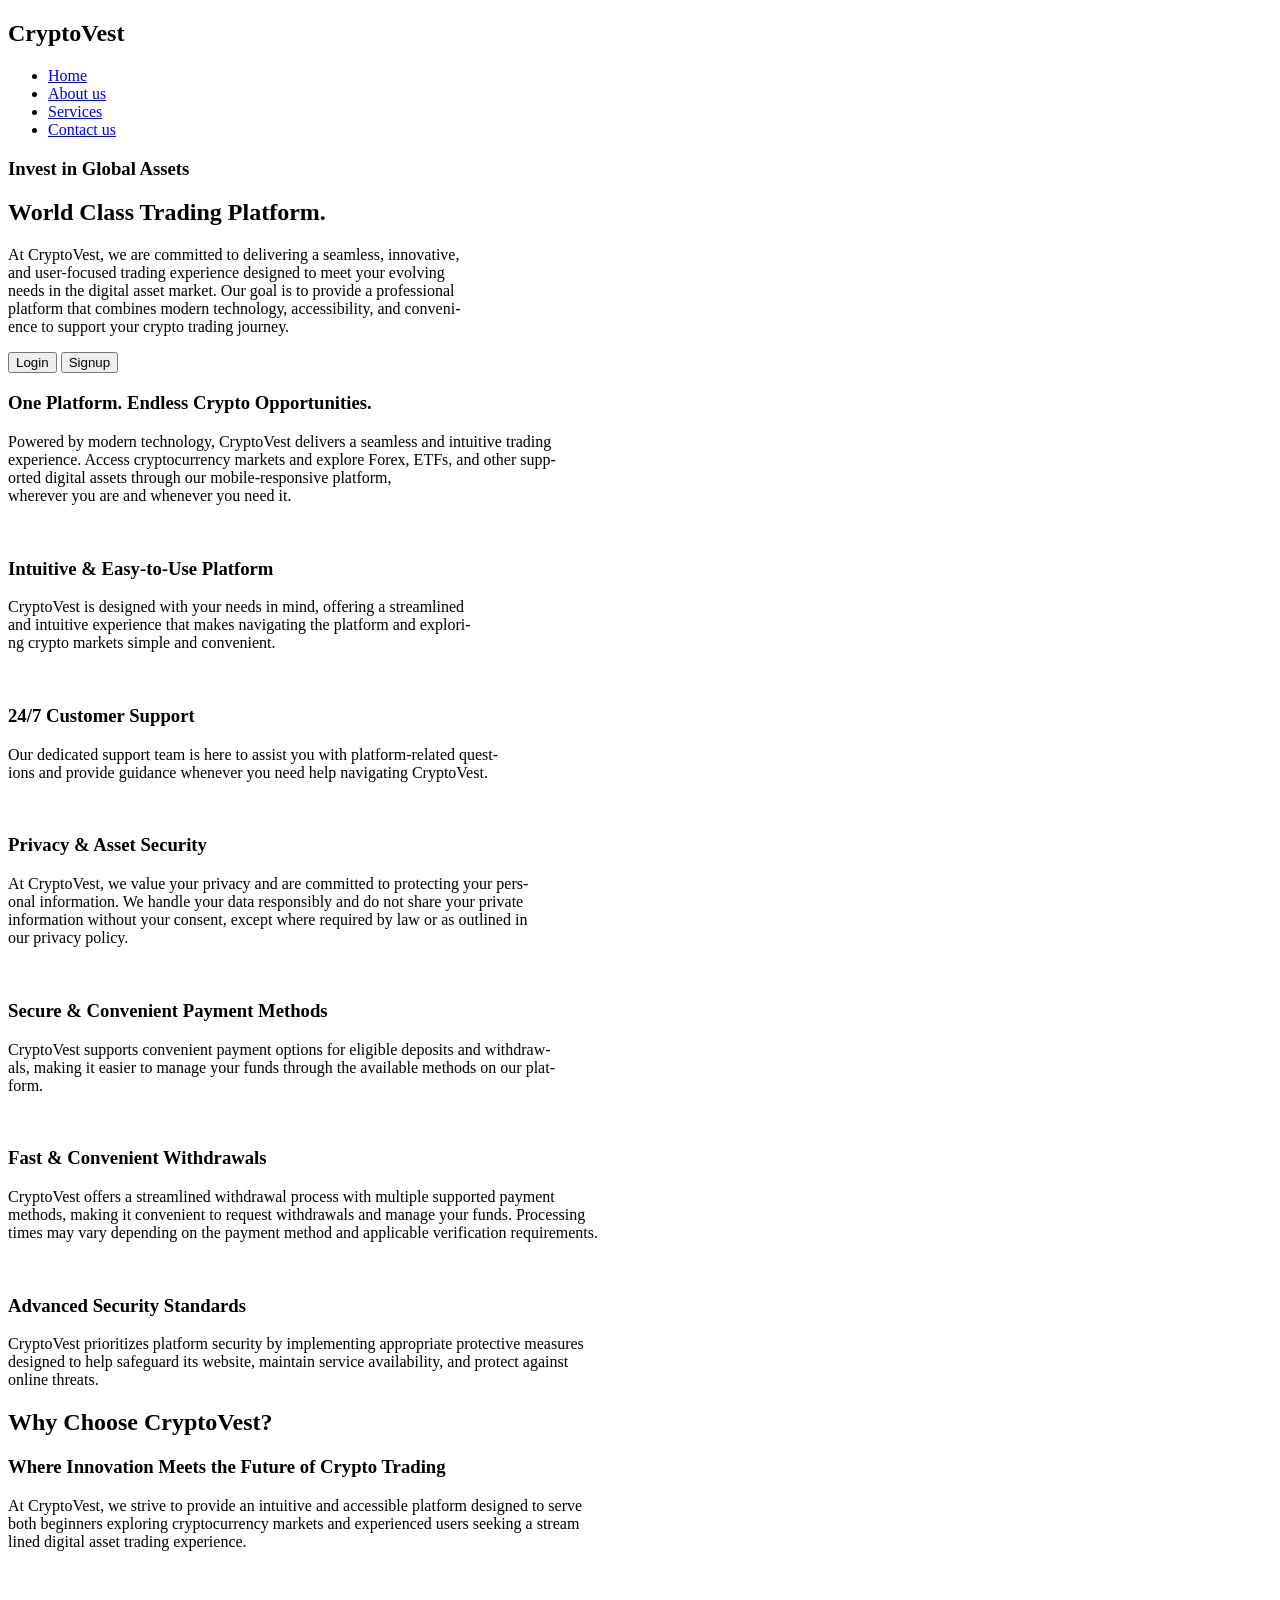
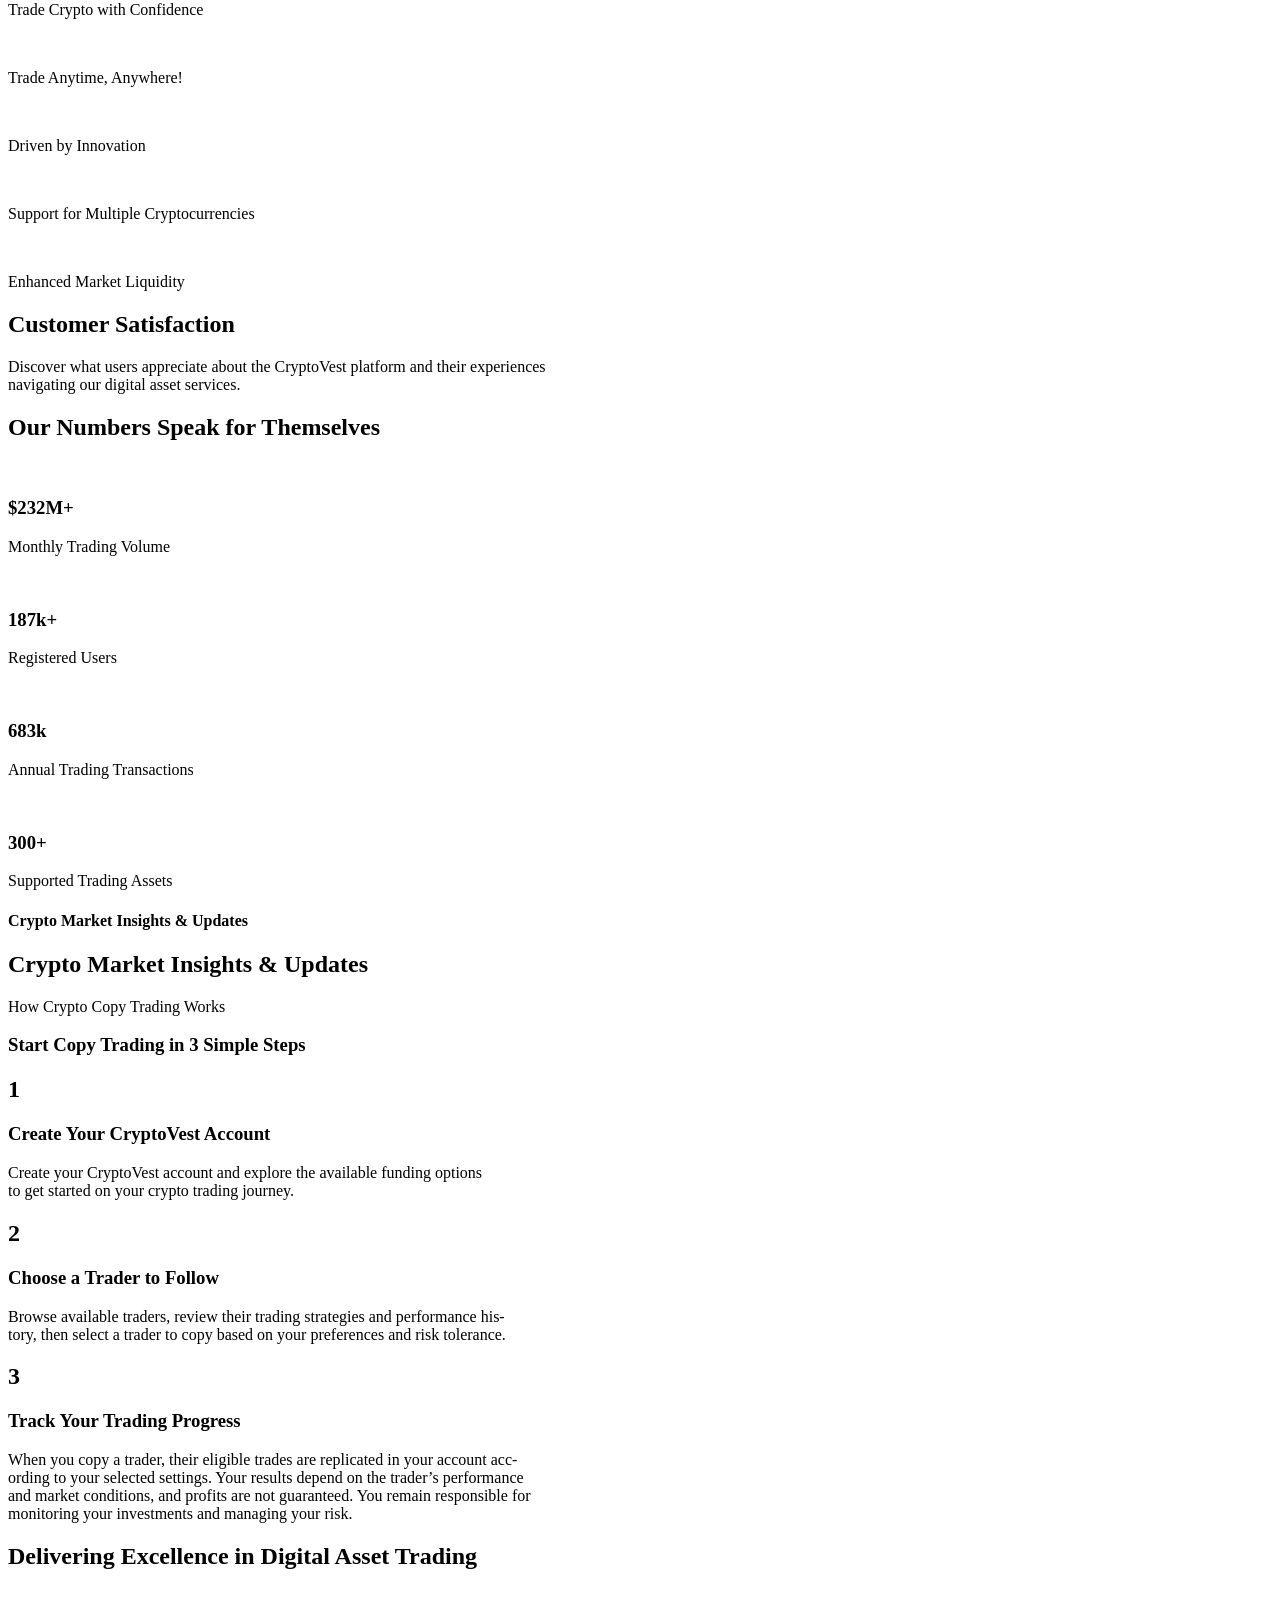
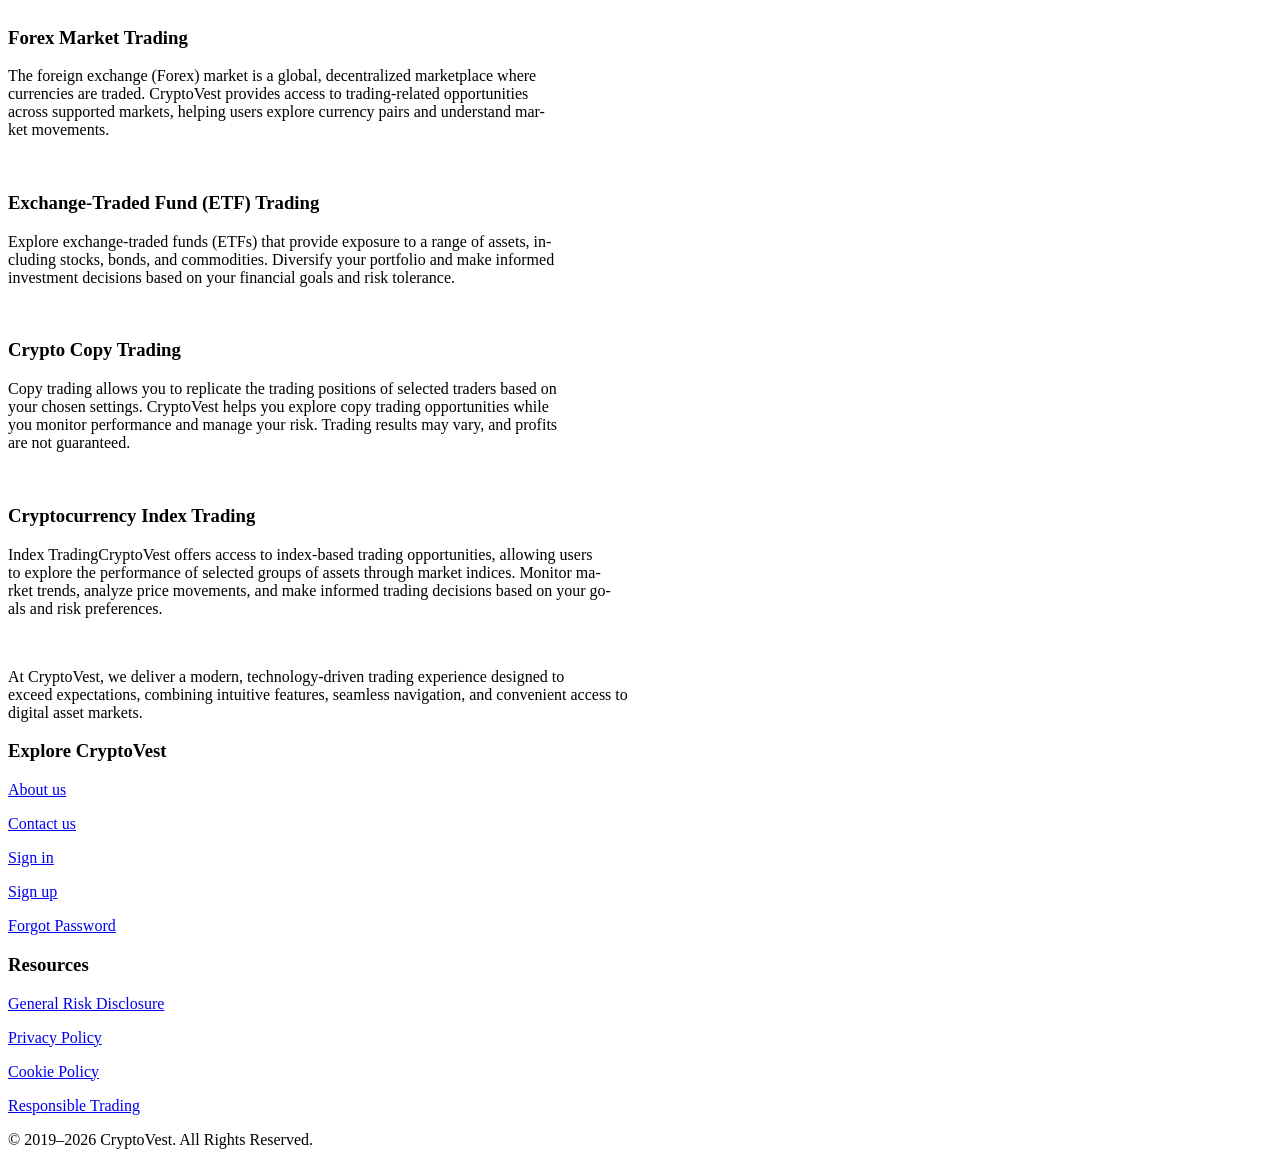
==== index.html @ e3e064d3 "Add index.html for CryptoVest website This commit adds a new HTML file for the CryptoVest website, i" ====
<!DOCTYPE html>
<html lang="en">

<head>
    <meta charset="UTF-8">
    <meta name="viewport" content="width=device-width, initial-scale=1.0">
    <title>CryptoVest</title>

</head>

<body>
    <header>
       <script src="https://www.cryptohopper.com/widgets/js/script"></script>
      <div class="cryptohopper-web-widget" data-id="2" data-realtime="on" data-ticker_position="header"></div>
        <nav>
            <div class="logo">
                <h1>CryptoVest</h1>
            </div>

            <ul class="nav-links">
                <li><a href="#">Home</a></li>
                <li><a href="About.us.html">About us</a></li>
                <li><a href="#">Services</a></li>
                <li><a href="Contact.us.html">Contact us</a></li>
            </ul>

            <div class="burger">
                <div class="line1"></div>
                <div class="line2"></div>
                <div class="line3"></div>
            </div>
        </nav>
    </header>


    <section class="A">
        <h3>
            Invest in Global Assets</h3>
    
        <h1>World Class Trading Platform.</h1>
    
         <p>At CryptoVest, we are committed to delivering a seamless, innovative, <br>and user-focused trading experience designed to meet your evolving<br> needs in the digital asset market. Our goal is to provide a professional<br> platform that combines modern technology, accessibility, and conveni-<br>ence to support your crypto trading journey.</p>
        

         <button>Login</button>
         <button>Signup</button>
         <img src="" alt="">

        </section>


       <section class ="B">
        <h3> One Platform. Endless Crypto Opportunities.</h3>
        <p>Powered by modern technology, CryptoVest delivers a seamless and intuitive trading <br>experience. Access cryptocurrency markets and explore Forex, ETFs, and other supp-<br>orted digital assets through our mobile-responsive platform, <br>wherever you are and whenever you need it.</p>
       </section>


       <section class="C">
        <img src="" alt="">
        <h3>Intuitive & Easy-to-Use Platform</h3>
        <p>CryptoVest is designed with your needs in mind, offering a streamlined<br> and intuitive experience that makes navigating the platform and explori-<br>ng crypto markets simple and convenient.</p>
     </section>

         <section class="C">
         <img src="" alt="">
         <h3>24/7 Customer Support</h3>
         <p>Our dedicated support team is here to assist you with platform-related quest-<br>ions and provide guidance whenever you need help navigating CryptoVest.</p> 
       </section>
        
      <section class="C">
         <img src="" alt="">
         <h3>Privacy & Asset Security</h3>
         <p>At CryptoVest, we value your privacy and are committed to protecting your pers-<br>onal information. We handle your data responsibly and do not share your private<br> information without your consent, except where required by law or as outlined in<br> our privacy policy.</p>
      </section>

      <section class="C">
         <img src="" alt=""> 
         <h3> Secure & Convenient Payment Methods</h3>
         <p>CryptoVest supports convenient payment options for eligible deposits and withdraw-<br>als, making it easier to manage your funds through the available methods on our plat-<br>form.</p>
    
    </section>


      <section class="C">
        <img src="" alt="">
         <h3>Fast & Convenient Withdrawals</h3>
         <p>CryptoVest offers a streamlined withdrawal process with multiple supported payment<br> methods, making it convenient to request withdrawals and manage your funds. Processing<br> times may vary depending on the payment method and applicable verification requirements.</p>
    
        </section>


       <section class="C">
        <img src="" alt="">
         <h3>Advanced Security Standards</h3>
         <p>CryptoVest prioritizes platform security by implementing appropriate protective measures<br> designed to help safeguard its website, maintain service availability, and protect against <br>online threats.</p>
        </section>


       <section class="D">
        <h2> Why Choose CryptoVest?</h2>
        <h3 class="dd">Where Innovation Meets the Future of Crypto Trading</h3>
    
        <p class="dd">At CryptoVest, we strive to provide an intuitive and accessible platform designed to serve <br>both beginners exploring cryptocurrency markets and experienced users seeking a stream<br>lined digital asset trading experience.</p>
    
    </section>
       
     <section class="E">
      <img src="" alt="">
      <p>Trade Crypto with Confidence</p>
     
      <img src="" alt="">
      <p>Trade Anytime, Anywhere!</p>

      <img src="" alt="">
      <p>Driven by Innovation</p>

      <img src="" alt="">
      <p>Support for Multiple Cryptocurrencies</p>

       <img src="" alt="">
       <p>Enhanced Market Liquidity</p>

     </section>


       <section class="F">
         <h2>Customer Satisfaction</h2>
         <p>Discover what users appreciate about the CryptoVest platform and their experiences <br>navigating our digital asset services.</p>
    
       </section>

       <section class="G">
       <h2>Our Numbers Speak for Themselves</h2>
       <img src="" alt="">
       <h3>$232M+</h3>
        <p>Monthly Trading Volume</p>
      
        <img src="" alt="">
        <h3>187k+</h3>
        <p>Registered Users</p>
    
        <img src="" alt="">
        <h3>683k</h3>
        <p>Annual Trading Transactions</p>

        <img src="" alt="">
        <h3>300+</h3>
        <p>Supported Trading Assets</p>
      </section>
        
        

     <section class="H">
        <h4>Crypto Market Insights & Updates</h4>
        <h2>Crypto Market Insights & Updates</h2>
        <script src="https://www.cryptohopper.com/widgets/js/script"></script>
        <div class="cryptohopper-web-widget" data-id="1" data-realtime="on" data-table_length="10"></div>
        </section>




     <section class="I">
        <p> How Crypto Copy Trading Works</p>
        <h3>Start Copy Trading in 3 Simple Steps</h3>
     
        <h2>1</h2>
         <h3>Create Your CryptoVest Account</h3>
         <p>Create your CryptoVest account and explore the available funding options <br>to get started on your crypto trading journey.</p>
     
     
        <h2>2</h2>
        <h3>Choose a Trader to Follow</h3>
        <p>Browse available traders, review their trading strategies and performance his-<br>tory, then select a trader to copy based on your preferences and risk tolerance.</p>

        <h2>3</h2>
        <h3>Track Your Trading Progress</h3>
        <p>When you copy a trader, their eligible trades are replicated in your account acc-<br>ording to your selected settings. Your results depend on the trader’s performance <br>and market conditions, and profits are not guaranteed. You remain responsible for <br>monitoring your investments and managing your risk.</p>

        </section>



       <section class="J">

       </section>
        

        <section class="K">
        <h2>Delivering Excellence in Digital Asset Trading</h2>

        <img src="" alt="">
        <h3> Forex Market Trading</h3>
        <p>The foreign exchange (Forex) market is a global, decentralized marketplace where <br>currencies are traded. CryptoVest provides access to trading-related opportunities <br> across supported markets, helping users explore currency pairs and understand mar-<br>ket movements.</p>


        <img src="" alt="">
        <h3> Exchange-Traded Fund (ETF) Trading</h3>
        <p>Explore exchange-traded funds (ETFs) that provide exposure to a range of assets, in-<br>cluding stocks, bonds, and commodities. Diversify your portfolio and make informed <br>investment decisions based on your financial goals and risk tolerance.</p>
       
    
        <img src="" alt="">
        <h3>Crypto Copy Trading</h3>
        <p>Copy trading allows you to replicate the trading positions of selected traders based on <br>your chosen settings. CryptoVest helps you explore copy trading opportunities while <br>you monitor performance and manage your risk. Trading results may vary, and profits <br>are not guaranteed.</p>
    
    
        <img src="" alt="">
        <h3>Cryptocurrency Index Trading</h3>
        <p>Index TradingCryptoVest offers access to index-based trading opportunities, allowing users<br> to explore the performance of selected groups of assets through market indices. Monitor ma-<br>rket trends, analyze price movements, and make informed trading decisions based on your go-<br>als and risk preferences.</p>
    
    
      </section>

     <footer>
     
        <section class="L">
            <img src="" alt="">
            <p>At CryptoVest, we deliver a modern, technology-driven trading experience designed to <br>exceed expectations, combining intuitive features, seamless navigation, and convenient access to <br>digital asset markets.</p>
      
             <h3>Explore CryptoVest</h3>
             <p class="ll"> <a href="#">About us</a> </p>
             <p class="ll"> <a href="#">Contact us</a> </p>
             <p class="ll"> <a href="#">Sign in</a> </p>
             <p class="ll"> <a href="#">Sign up</a> </p>
             <p class="ll"> <a href="#">Forgot Password</a> </p>
            
             <h3>Resources</h3>
             <p class="ll"> <a href="#">General Risk Disclosure</a> </p>
             <p class="ll"> <a href="#">Privacy Policy</a> </p>
             <p class="ll"> <a href="#">Cookie Policy</a> </p>
             <p class="ll"> <a href="#">Responsible Trading</a> </p>
            </section>
      

            <section class="M">
                <p>© 2019–2026 CryptoVest. All Rights Reserved.</p>
              
     </footer>
        
       














    </body>

</html>
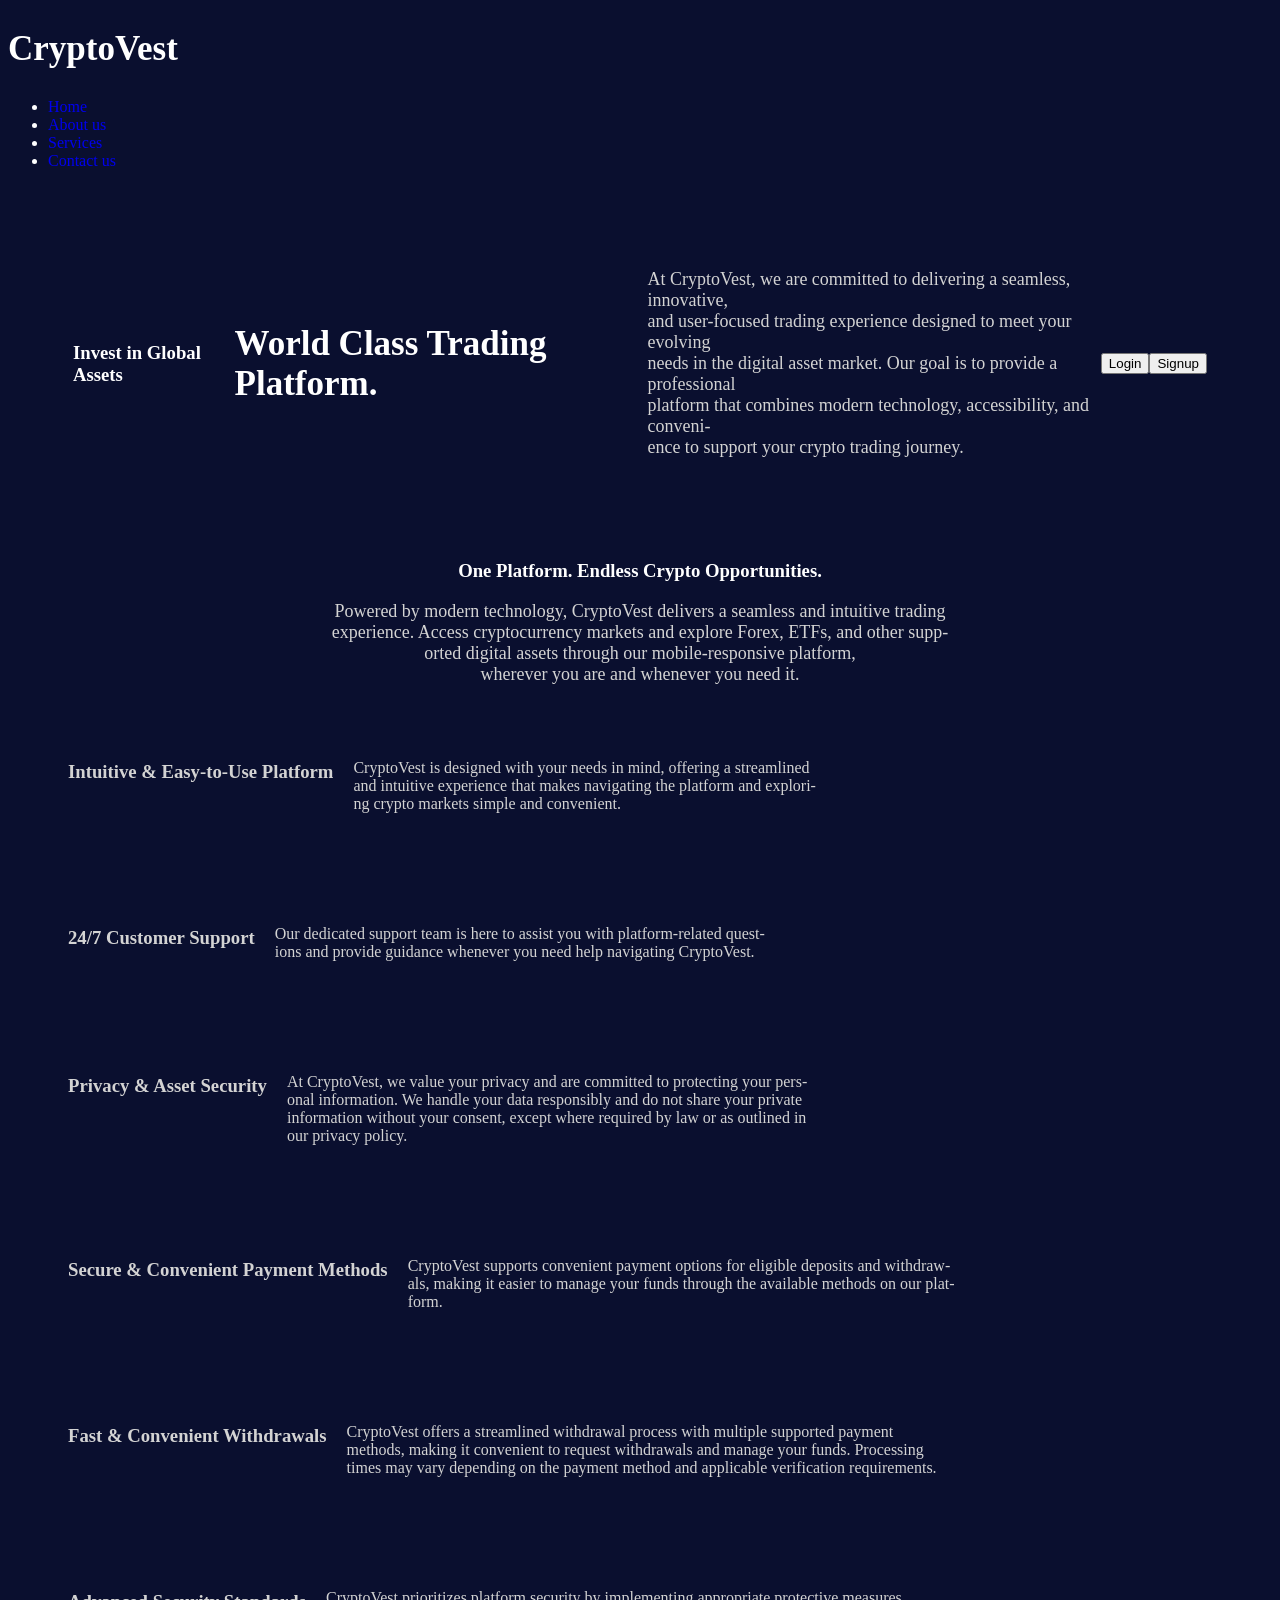
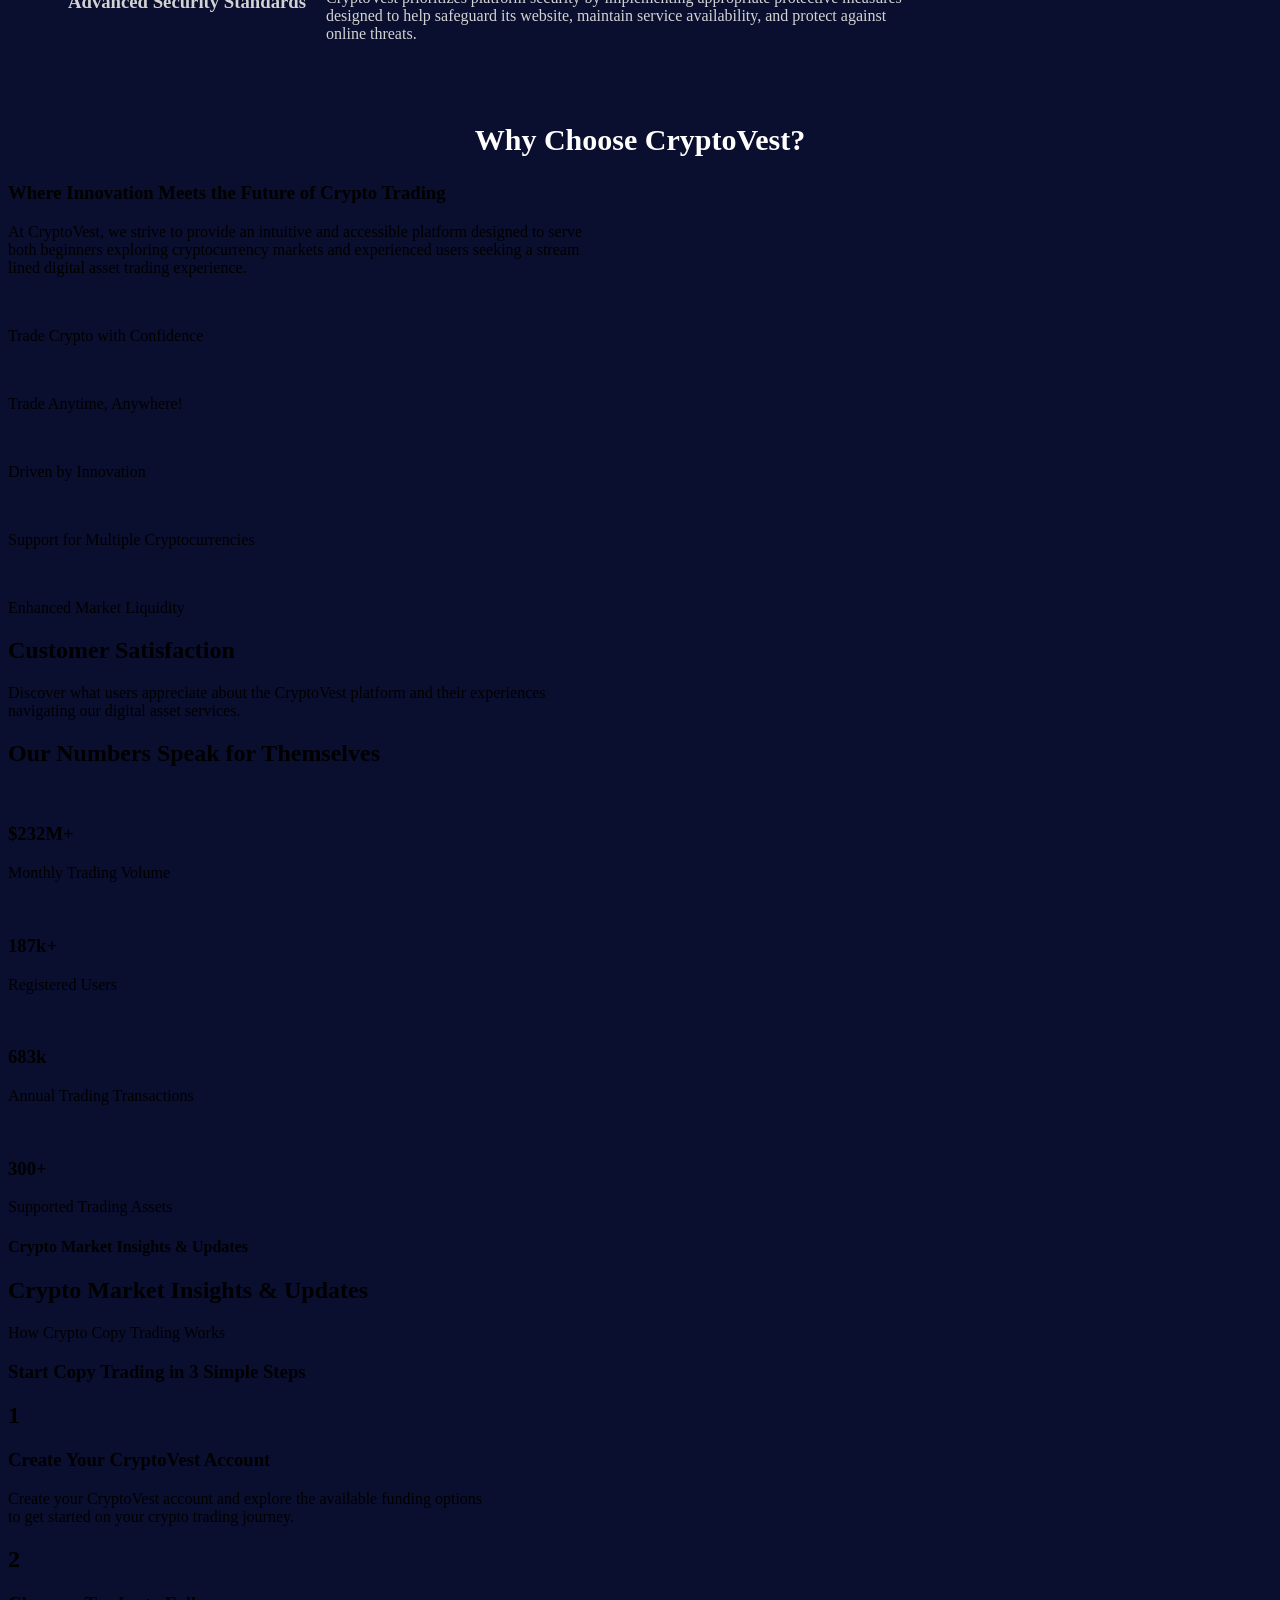
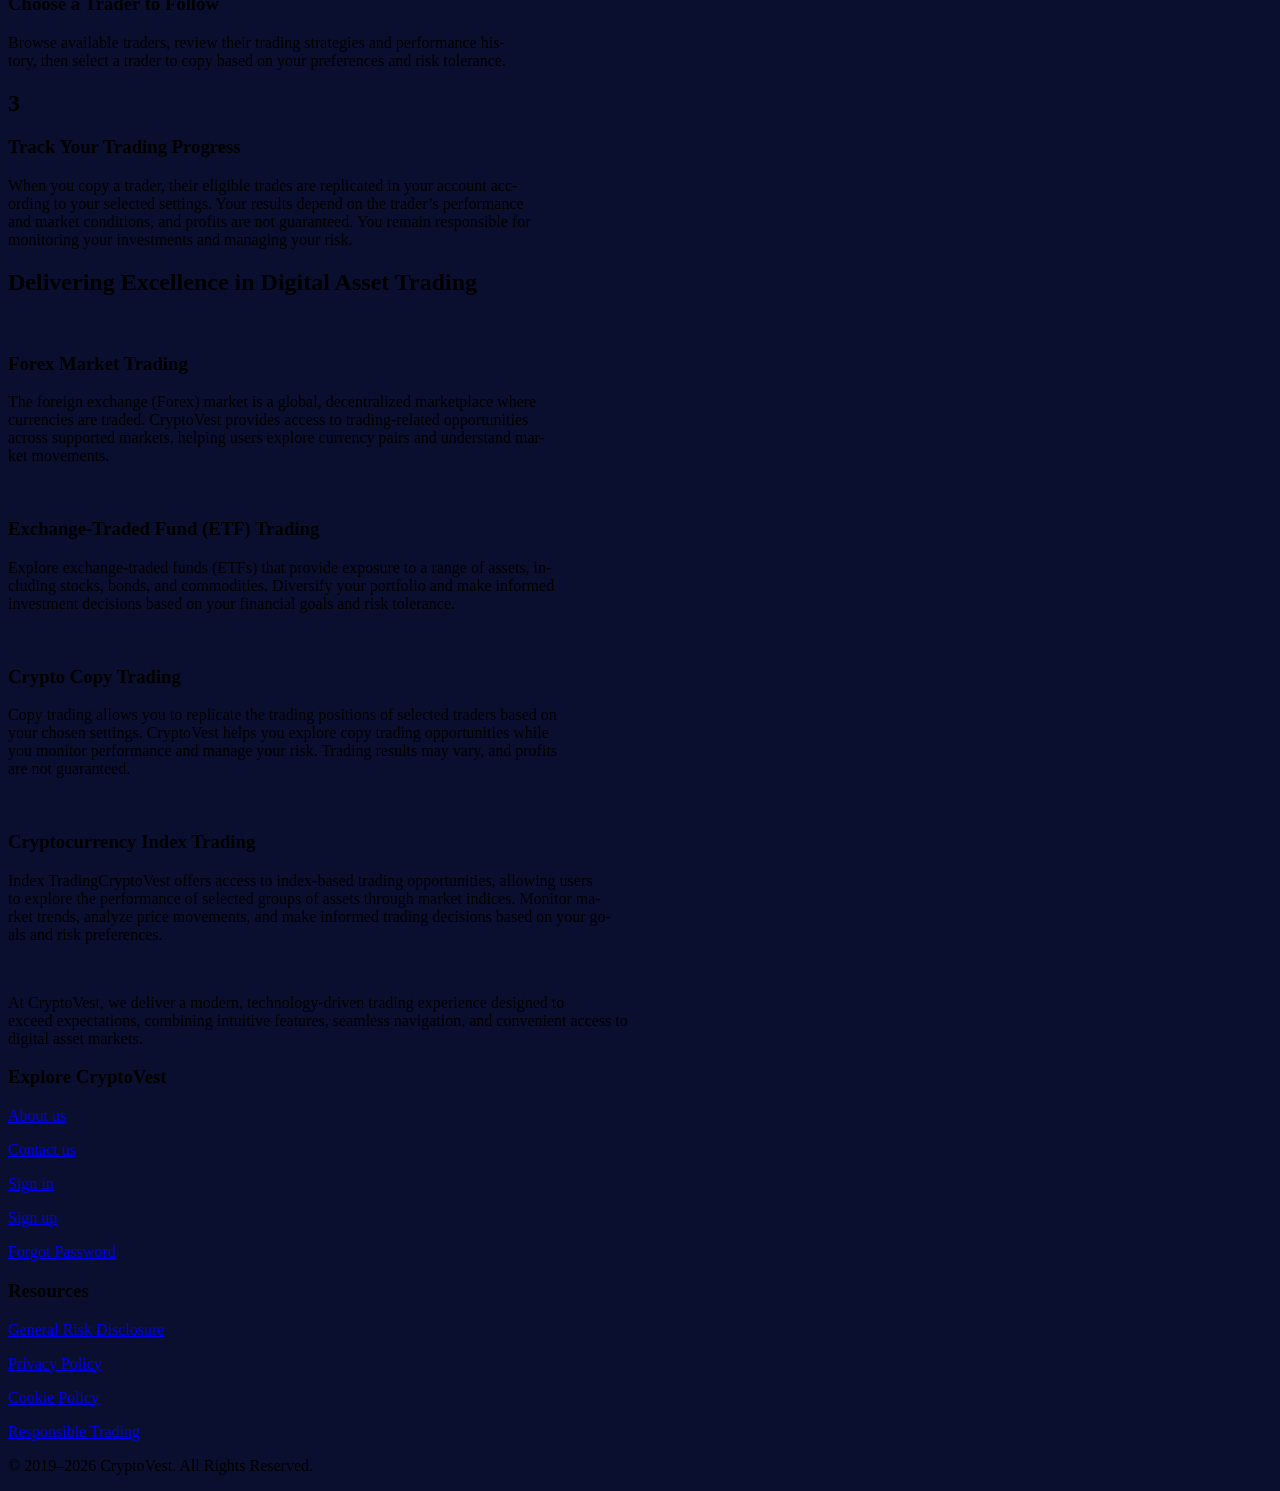
==== commit e4510590: "Add link to stylesheet in index.html" ====
--- a/index.html
+++ b/index.html
@@ -5,7 +5,7 @@
     <meta charset="UTF-8">
     <meta name="viewport" content="width=device-width, initial-scale=1.0">
     <title>CryptoVest</title>
-
+    <link rel="stylesheet" href ="style.css">
 </head>
 
 <body>
@@ -218,15 +218,15 @@
             <p>At CryptoVest, we deliver a modern, technology-driven trading experience designed to <br>exceed expectations, combining intuitive features, seamless navigation, and convenient access to <br>digital asset markets.</p>
       
              <h3>Explore CryptoVest</h3>
-             <p class="ll"> <a href="#">About us</a> </p>
-             <p class="ll"> <a href="#">Contact us</a> </p>
+             <p class="ll"> <a href="About.us.html">About us</a> </p>
+             <p class="ll"> <a href="Contact.html">Contact us</a> </p>
              <p class="ll"> <a href="#">Sign in</a> </p>
              <p class="ll"> <a href="#">Sign up</a> </p>
              <p class="ll"> <a href="#">Forgot Password</a> </p>
             
              <h3>Resources</h3>
-             <p class="ll"> <a href="#">General Risk Disclosure</a> </p>
-             <p class="ll"> <a href="#">Privacy Policy</a> </p>
+             <p class="ll"> <a href="general.html">General Risk Disclosure</a> </p>
+             <p class="ll"> <a href="privacy.policy.html">Privacy Policy</a> </p>
              <p class="ll"> <a href="#">Cookie Policy</a> </p>
              <p class="ll"> <a href="#">Responsible Trading</a> </p>
             </section>
--- a/style.css
+++ b/style.css
@@ -0,0 +1,163 @@
+body {
+    background: #0A0F2F;
+}
+header {
+    color: white;
+    a {
+      text-decoration: none;
+    }
+}
+
+.A {
+    color: white;
+    display:flex ;
+    justify-content: space-between;
+    align-items: center;
+    padding: 65px;
+    background: #0A0F2F
+}
+
+.A .left h1{
+    font-size: 70px;
+    font-weight: 900;
+    line-height: 1.05;
+}
+.A p {
+ font-family: 'Times New Roman', Times, serif;
+   font-size: large;
+   color: lightgray   
+}
+
+
+.A .right {
+  background: transparent;
+  background-color: transparent;
+  animation: float 3s ease-in-out infinite;
+}
+ @keyframes float {
+ 0% {
+    transform: translateY(0px);
+ }
+ 50% {
+    transform: translateY(-20px);
+ }
+ 100% {
+    transform: translateY(0px);
+ }
+ }
+
+
+
+ .B {
+    color: white;
+    text-align: center;
+ }
+ h1 {
+    font-size: 35px;
+    font-weight: 600;
+    line-height: 1,05;
+   }
+ 
+  .B p { 
+   font-family: 'Times New Roman', Times, serif;
+   font-size: large;
+   color: lightgray;
+}
+
+.C {
+   display: flex;
+   padding: 40px;
+   color: lightgray;
+   gap: 20px;
+   
+}
+   .C .step {
+   background:#11143a;
+   border-radius: 20px;
+   padding: 30px;
+   width: 320px;
+   margin: 10px;
+  p {
+    font-family: 'Courier New', Courier, monospace
+    line-height: ;
+ h3 {
+  color: white;
+}
+}
+}
+
+
+ .step {
+   img {
+       animation: float 3s ease-in-out infinite;
+}
+ @keyframes float {
+ 0% {
+    transform: translateY(0px);
+ }
+ 50% {
+    transform: translateY(-20px);
+ }
+ 100% {
+    transform: translateY(0px);
+ }
+ }
+
+   }
+ 
+
+
+
+  .Staps {
+   display: flex;
+   padding: 40px;
+   color: lightgray;
+   gap: 20px;
+   
+}
+
+.Staps .stap {
+background:#11143a;
+   border-radius: 20px;
+   padding: 30px;
+   width: 320px;
+   margin: 10px;
+  p {
+    font-family: 'Courier New', Courier, monospace
+    line-height: ;
+ h3 {
+  color: white;
+}
+}
+}
+
+.stap {
+   img {
+       animation: float 3s ease-in-out infinite;
+}
+ @keyframes float {
+ 0% {
+    transform: translateY(0px);
+ }
+ 50% {
+    transform: translateY(-20px);
+ }
+ 100% {
+    transform: translateY(0px);
+ }
+ }
+   }
+   
+
+
+ 
+
+
+
+.D {
+   h2 {
+    text-align: center;
+    color: white;
+    font-size: 30px;
+}
+}
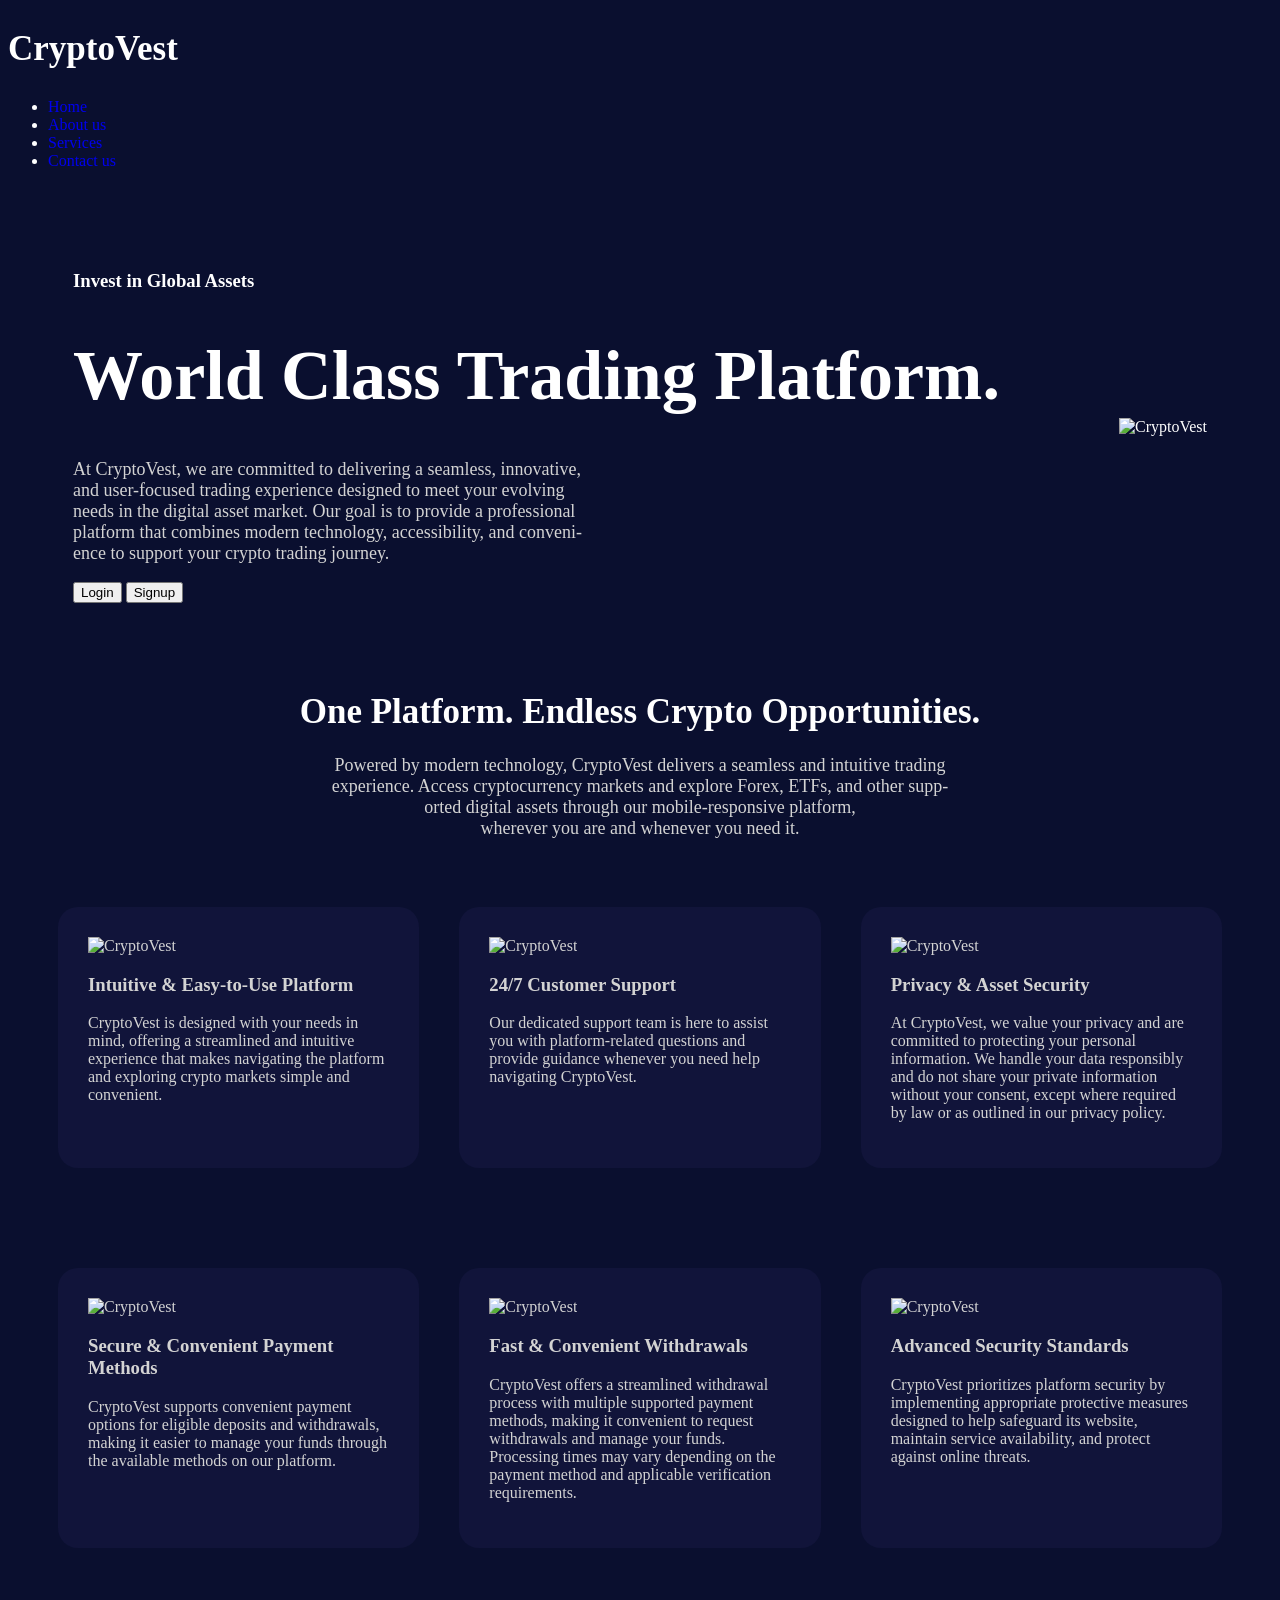
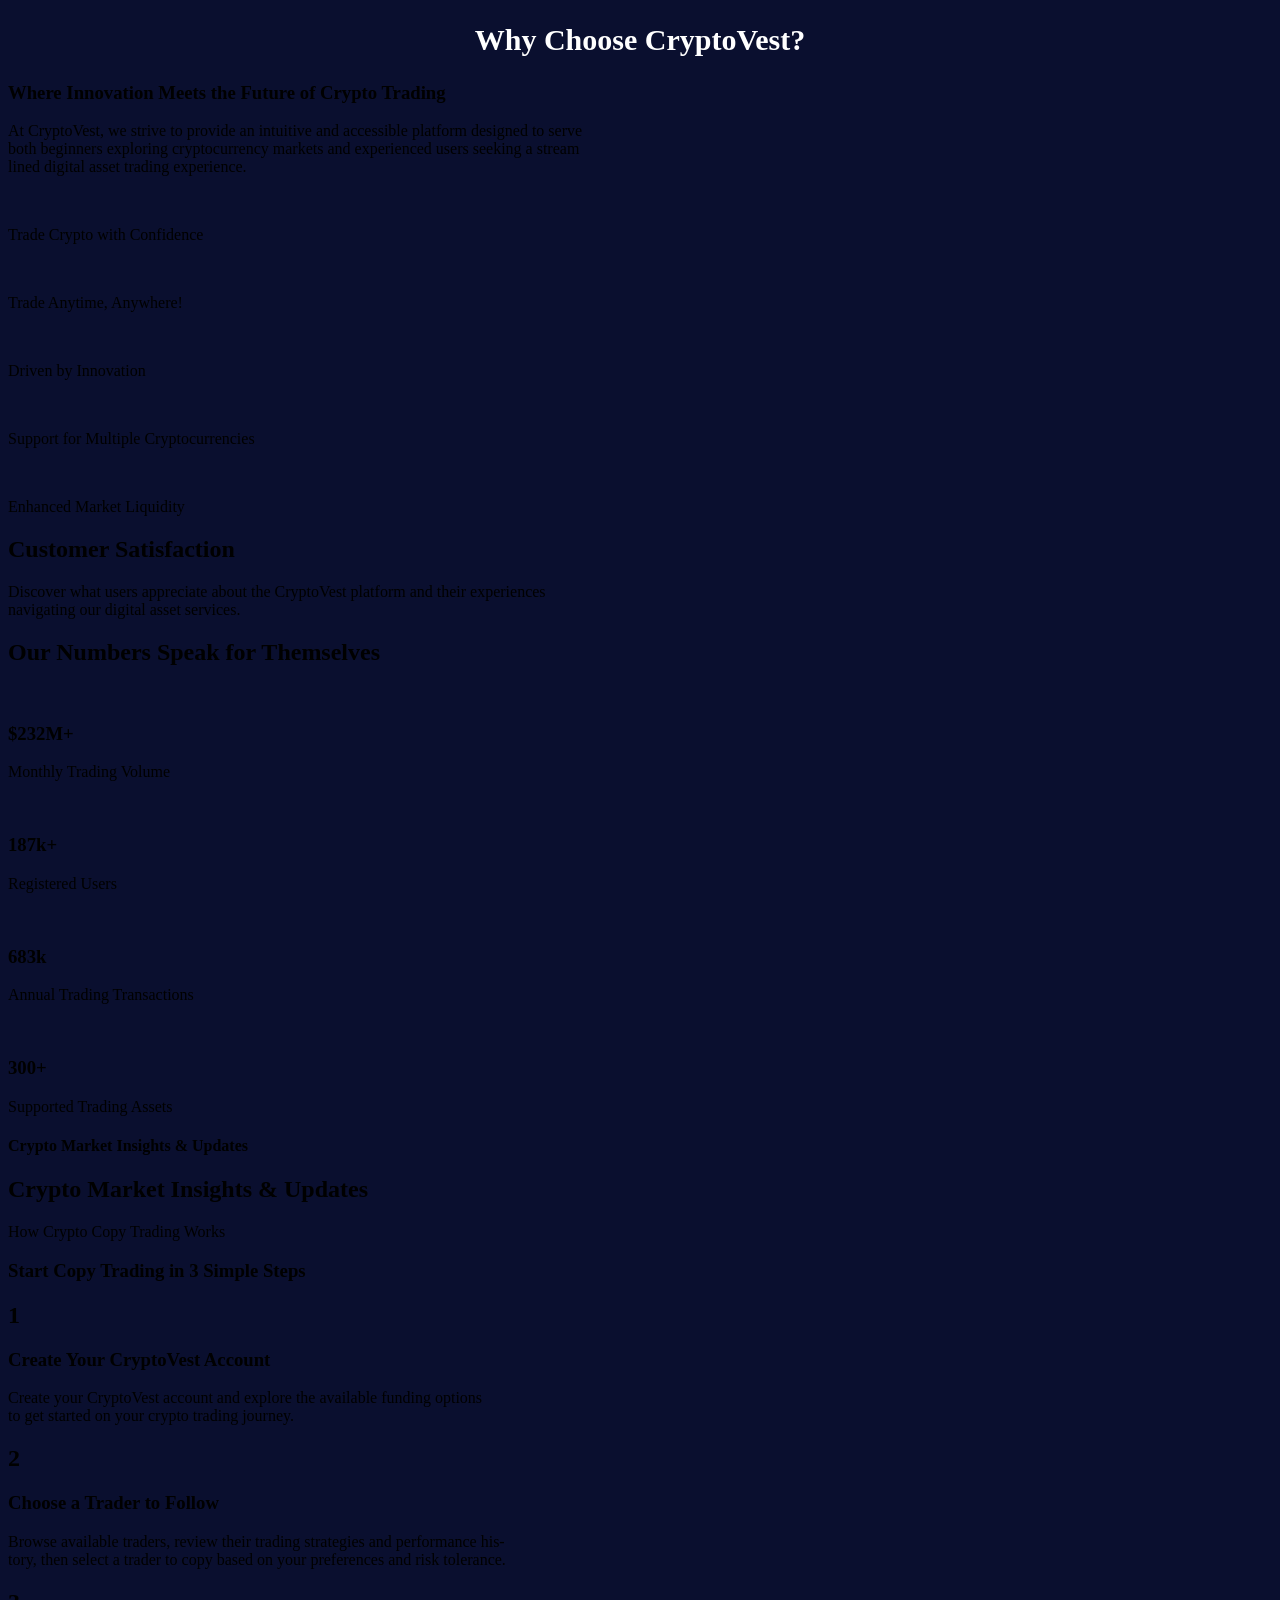
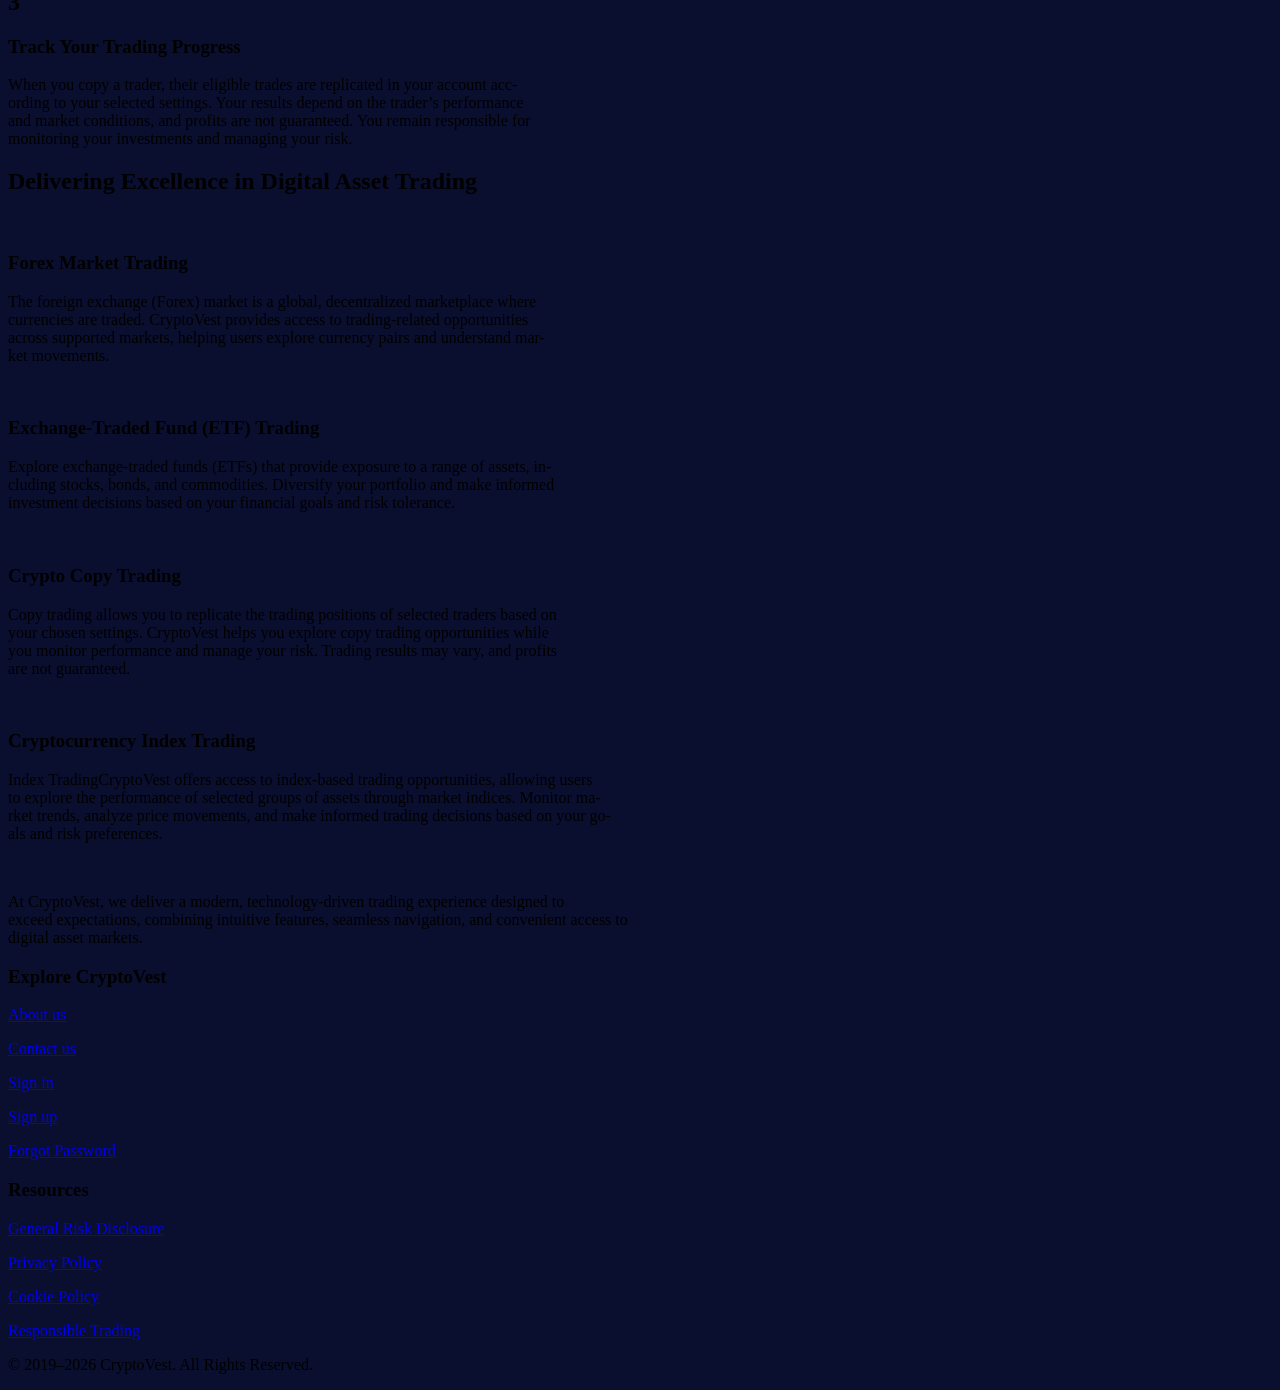
==== commit fbc8bb48: "Refactor HTML structure and fix formatting issues" ====
--- a/index.html
+++ b/index.html
@@ -5,7 +5,7 @@
     <meta charset="UTF-8">
     <meta name="viewport" content="width=device-width, initial-scale=1.0">
     <title>CryptoVest</title>
-    <link rel="stylesheet" href ="style.css">
+    <link rel="stylesheet" href="style.css">
 </head>
 
 <body>
@@ -33,76 +33,81 @@
     </header>
 
 
-    <section class="A">
-        <h3>
-            Invest in Global Assets</h3>
+    <div class="A">
+        <div class="left">
+        <h3 class="rims"> Invest in Global Assets</h3>
     
         <h1>World Class Trading Platform.</h1>
     
          <p>At CryptoVest, we are committed to delivering a seamless, innovative, <br>and user-focused trading experience designed to meet your evolving<br> needs in the digital asset market. Our goal is to provide a professional<br> platform that combines modern technology, accessibility, and conveni-<br>ence to support your crypto trading journey.</p>
-        
-
          <button>Login</button>
          <button>Signup</button>
-         <img src="" alt="">
-
-        </section>
-
-
-       <section class ="B">
-        <h3> One Platform. Endless Crypto Opportunities.</h3>
+         </div>
+         <div class="right">
+         <img src="https://files.catbox.moe/o0zly5.png" width="500" height="800" alt="CryptoVest">
+        </div>
+
+    </div>
+
+
+        <div class ="B">
+        <h1> One Platform. Endless Crypto Opportunities.</h1>
         <p>Powered by modern technology, CryptoVest delivers a seamless and intuitive trading <br>experience. Access cryptocurrency markets and explore Forex, ETFs, and other supp-<br>orted digital assets through our mobile-responsive platform, <br>wherever you are and whenever you need it.</p>
-       </section>
-
-
-       <section class="C">
-        <img src="" alt="">
+       </div>
+
+
+        <div class="C">
+        <div class="step">
+        <img src="https://files.catbox.moe/xwodw8.png" width="80" alt="CryptoVest">
         <h3>Intuitive & Easy-to-Use Platform</h3>
-        <p>CryptoVest is designed with your needs in mind, offering a streamlined<br> and intuitive experience that makes navigating the platform and explori-<br>ng crypto markets simple and convenient.</p>
-     </section>
-
-         <section class="C">
-         <img src="" alt="">
+        <p>CryptoVest is designed with your needs in mind, offering a streamlined and intuitive experience that makes navigating the platform and exploring crypto markets simple and convenient.</p>
+       </div>
+
+         <div class="step">
+         <img src="https://files.catbox.moe/xkui0c.png" width ="80" alt="CryptoVest">
          <h3>24/7 Customer Support</h3>
-         <p>Our dedicated support team is here to assist you with platform-related quest-<br>ions and provide guidance whenever you need help navigating CryptoVest.</p> 
-       </section>
-        
-      <section class="C">
-         <img src="" alt="">
+         <p>Our dedicated support team is here to assist you with platform-related questions and provide guidance whenever you need help navigating CryptoVest.</p> 
+         </div>
+        
+        <div class="step">
+         <img src="https://files.catbox.moe/9qlyyo.png" width="80" alt="CryptoVest">
          <h3>Privacy & Asset Security</h3>
-         <p>At CryptoVest, we value your privacy and are committed to protecting your pers-<br>onal information. We handle your data responsibly and do not share your private<br> information without your consent, except where required by law or as outlined in<br> our privacy policy.</p>
-      </section>
-
-      <section class="C">
-         <img src="" alt=""> 
+         <p>At CryptoVest, we value your privacy and are committed to protecting your personal information. We handle your data responsibly and do not share your private information without your consent, except where required by law or as outlined in our privacy policy.</p>
+        </div>
+        </div>  
+         
+        
+        <div class="Staps">
+         <div class="stap">
+         <img src="https://files.catbox.moe/5gt6k2.png" width="80" alt="CryptoVest"> 
          <h3> Secure & Convenient Payment Methods</h3>
-         <p>CryptoVest supports convenient payment options for eligible deposits and withdraw-<br>als, making it easier to manage your funds through the available methods on our plat-<br>form.</p>
-    
-    </section>
-
-
-      <section class="C">
-        <img src="" alt="">
+         <p>CryptoVest supports convenient payment options for eligible deposits and withdrawals, making it easier to manage your funds through the available methods on our platform.</p>  
+         </div>
+
+          
+         <div class="stap">
+         <img src="https://files.catbox.moe/tom7d2.png" width="80" alt="CryptoVest">
          <h3>Fast & Convenient Withdrawals</h3>
-         <p>CryptoVest offers a streamlined withdrawal process with multiple supported payment<br> methods, making it convenient to request withdrawals and manage your funds. Processing<br> times may vary depending on the payment method and applicable verification requirements.</p>
-    
-        </section>
-
-
-       <section class="C">
-        <img src="" alt="">
+         <p>CryptoVest offers a streamlined withdrawal process with multiple supported payment methods, making it convenient to request withdrawals and manage your funds. Processing times may vary depending on the payment method and applicable verification requirements.</p>
+         </div>
+
+
+         <div class="stap">
+         <img src="https://files.catbox.moe/63wkwt.png" width="80" alt="CryptoVest">
          <h3>Advanced Security Standards</h3>
-         <p>CryptoVest prioritizes platform security by implementing appropriate protective measures<br> designed to help safeguard its website, maintain service availability, and protect against <br>online threats.</p>
-        </section>
-
-
-       <section class="D">
+         <p>CryptoVest prioritizes platform security by implementing appropriate protective measures designed to help safeguard its website, maintain service availability, and protect against online threats.</p>
+        </div>
+        </div>
+        
+       
+       
+        <div class="D">
         <h2> Why Choose CryptoVest?</h2>
-        <h3 class="dd">Where Innovation Meets the Future of Crypto Trading</h3>
-    
-        <p class="dd">At CryptoVest, we strive to provide an intuitive and accessible platform designed to serve <br>both beginners exploring cryptocurrency markets and experienced users seeking a stream<br>lined digital asset trading experience.</p>
-    
-    </section>
+        <h3>Where Innovation Meets the Future of Crypto Trading</h3>
+    
+        <p>At CryptoVest, we strive to provide an intuitive and accessible platform designed to serve <br>both beginners exploring cryptocurrency markets and experienced users seeking a stream<br>lined digital asset trading experience.</p>
+    
+        </div>
        
      <section class="E">
       <img src="" alt="">
@@ -219,16 +224,16 @@
       
              <h3>Explore CryptoVest</h3>
              <p class="ll"> <a href="About.us.html">About us</a> </p>
-             <p class="ll"> <a href="Contact.html">Contact us</a> </p>
+             <p class="ll"> <a href="contact.html">Contact us</a> </p>
              <p class="ll"> <a href="#">Sign in</a> </p>
              <p class="ll"> <a href="#">Sign up</a> </p>
              <p class="ll"> <a href="#">Forgot Password</a> </p>
             
              <h3>Resources</h3>
              <p class="ll"> <a href="general.html">General Risk Disclosure</a> </p>
-             <p class="ll"> <a href="privacy.policy.html">Privacy Policy</a> </p>
-             <p class="ll"> <a href="#">Cookie Policy</a> </p>
-             <p class="ll"> <a href="#">Responsible Trading</a> </p>
+             <p class="ll"> <a href="pravacy.policy.html">Privacy Policy</a> </p>
+             <p class="ll"> <a href="cookie.policy.html">Cookie Policy</a> </p>
+             <p class="ll"> <a href="responsible.html">Responsible Trading</a> </p>
             </section>
       
 
@@ -238,20 +243,6 @@
      </footer>
         
        
-
-
-
-
-
-
-
-
-
-
-
-
-
-
     </body>
 
 </html>
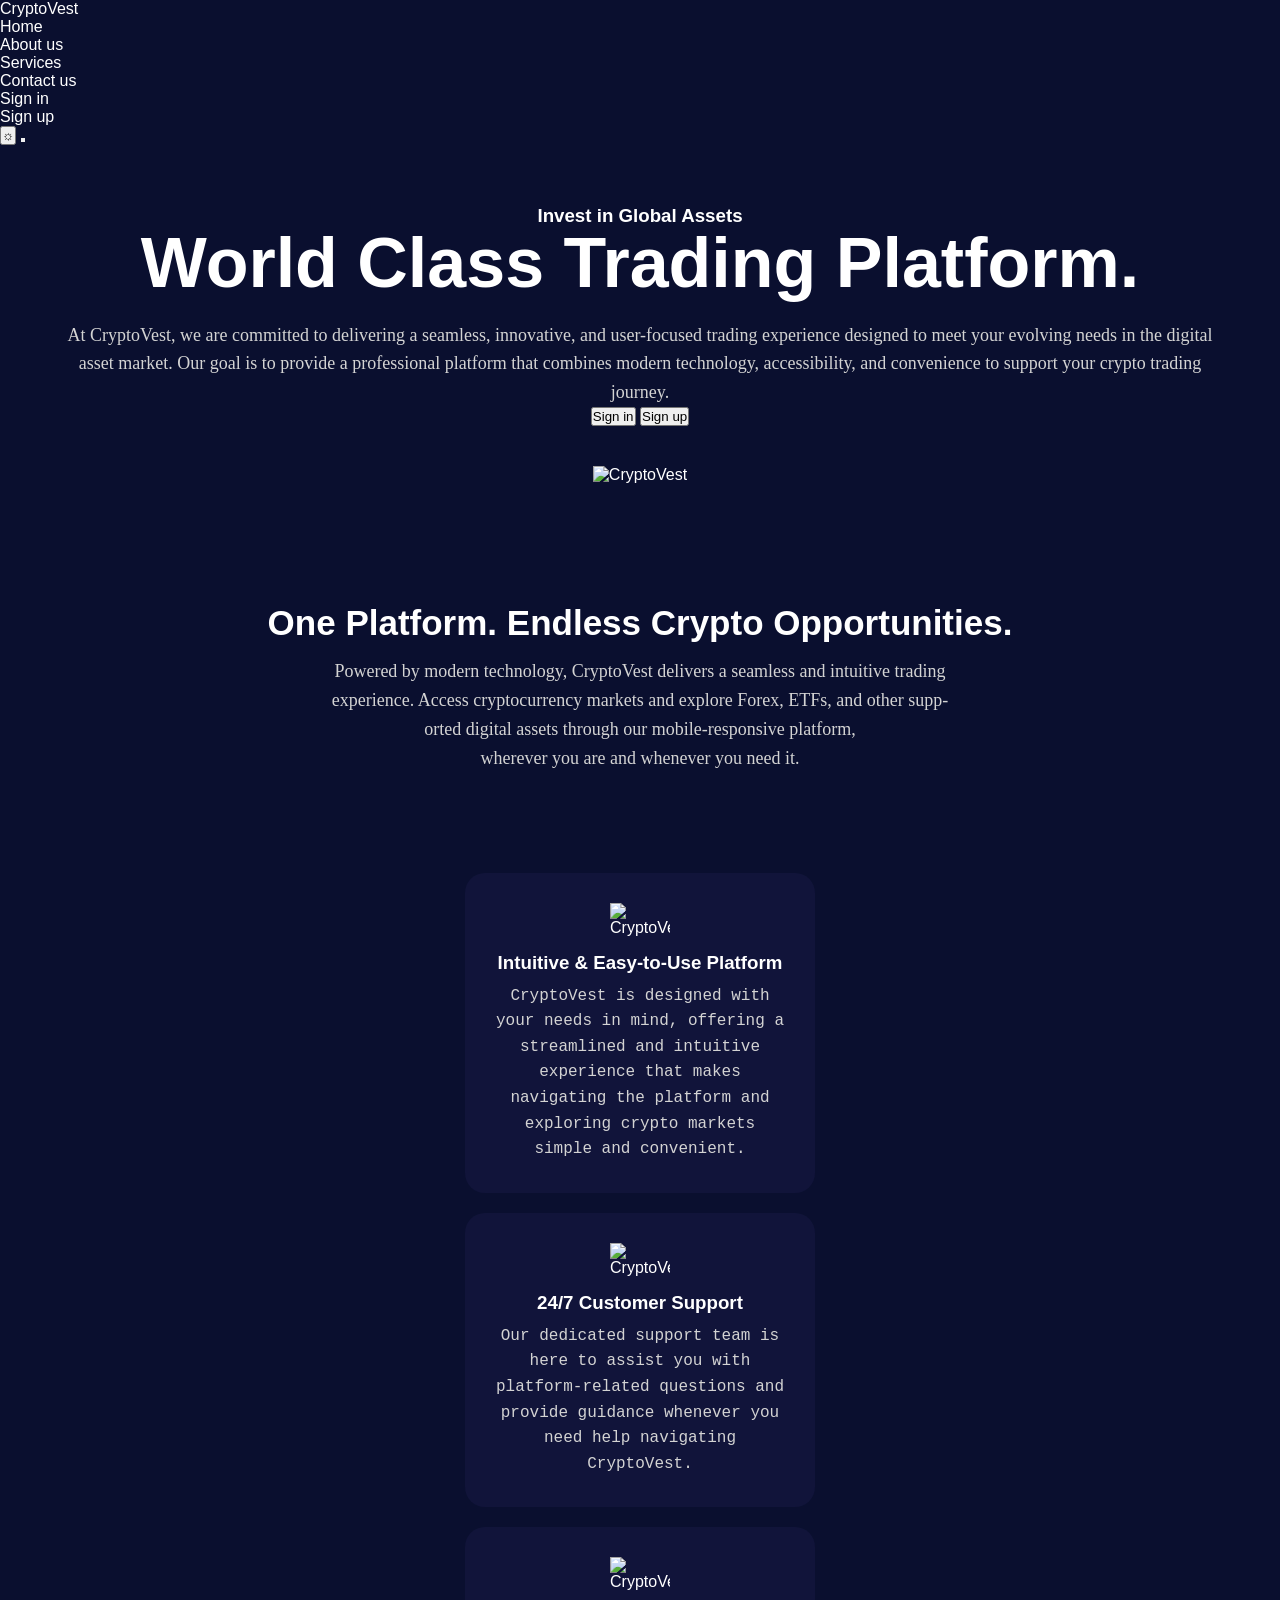
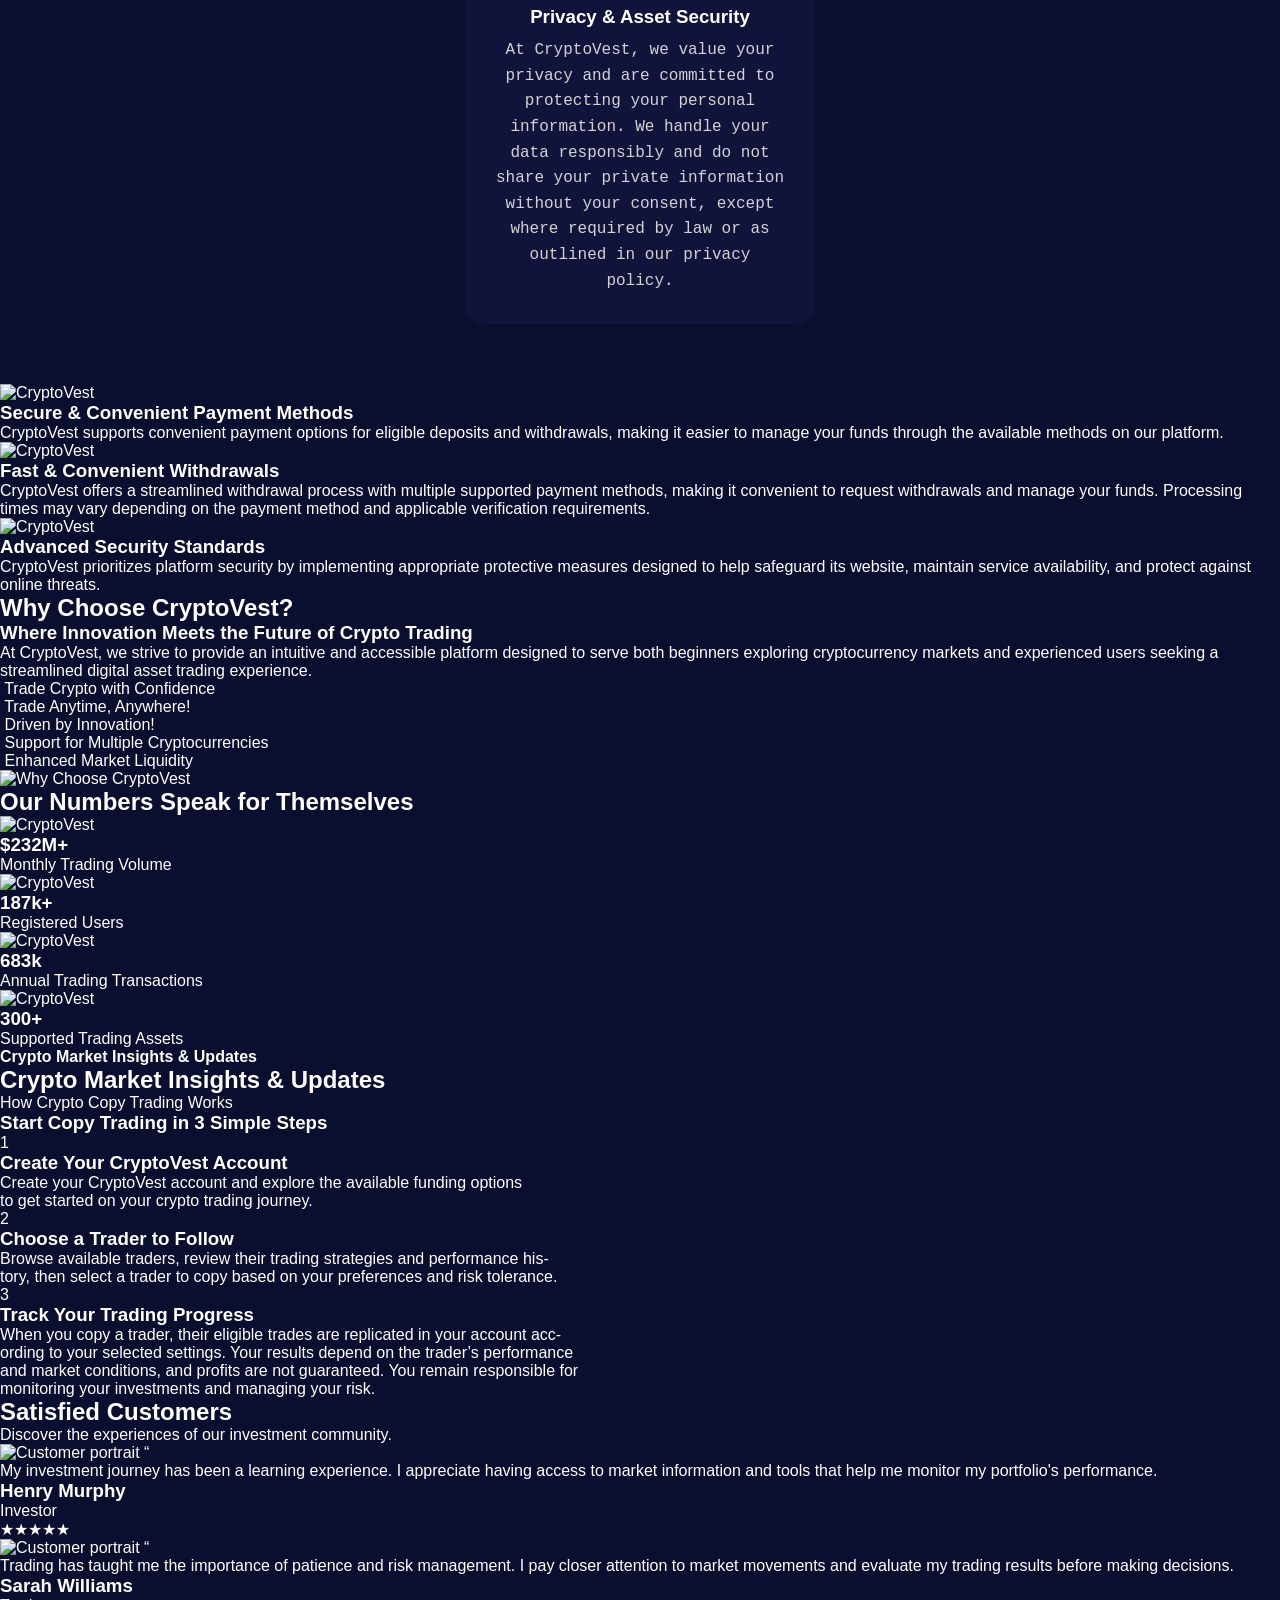
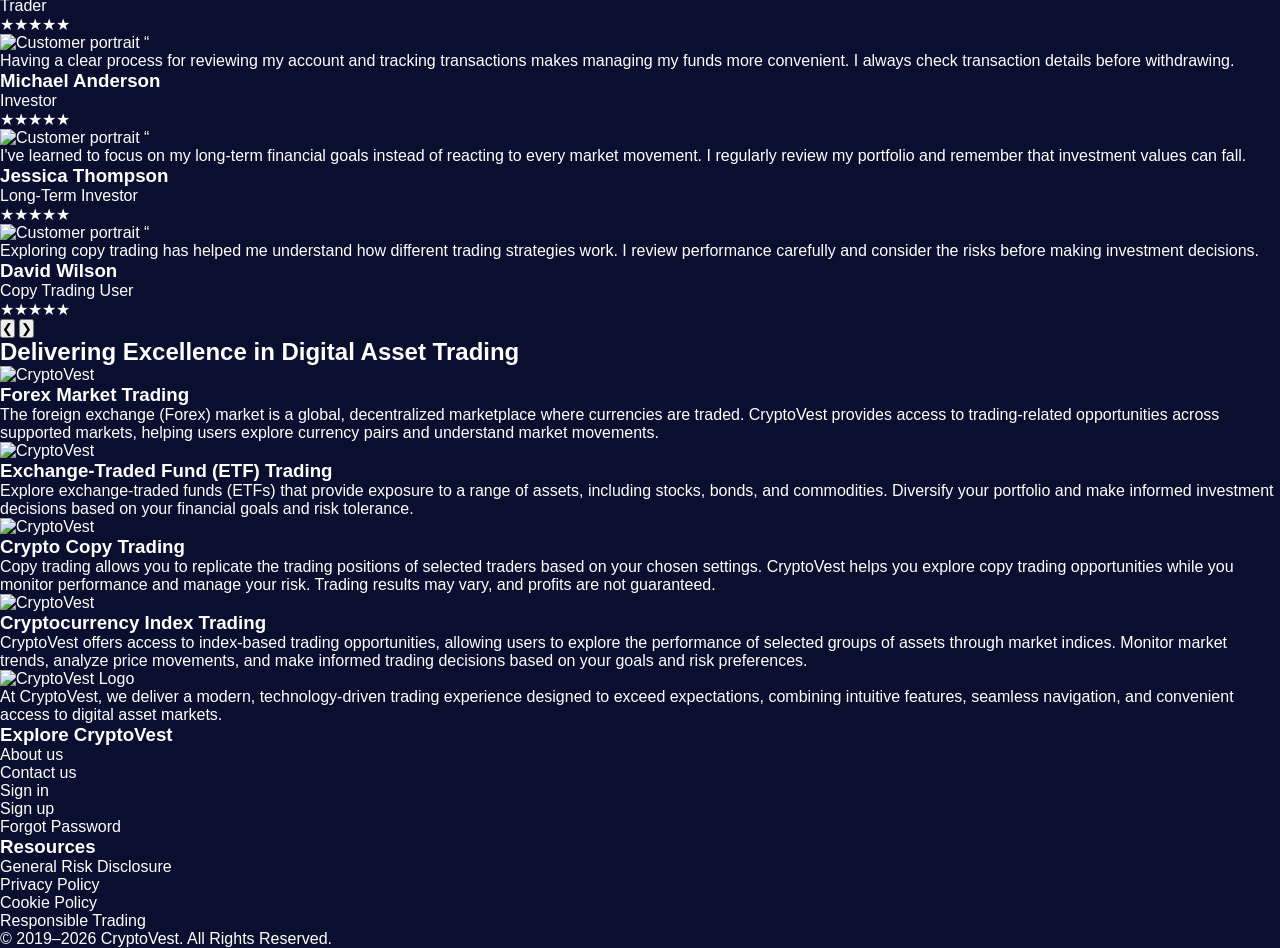
==== commit 80cd6404: "Update index.html" ====
--- a/index.html
+++ b/index.html
@@ -9,45 +9,105 @@
 </head>
 
 <body>
-    <header>
-       <script src="https://www.cryptohopper.com/widgets/js/script"></script>
-      <div class="cryptohopper-web-widget" data-id="2" data-realtime="on" data-ticker_position="header"></div>
-        <nav>
-            <div class="logo">
-                <h1>CryptoVest</h1>
-            </div>
-
-            <ul class="nav-links">
-                <li><a href="#">Home</a></li>
-                <li><a href="About.us.html">About us</a></li>
-                <li><a href="#">Services</a></li>
-                <li><a href="Contact.us.html">Contact us</a></li>
-            </ul>
-
-            <div class="burger">
-                <div class="line1"></div>
-                <div class="line2"></div>
-                <div class="line3"></div>
-            </div>
-        </nav>
-    </header>
+    <header class="site-header">
+
+    <!-- CryptoHopper Market Ticker -->
+    <script src="https://www.cryptohopper.com/widgets/js/script"></script>
+
+    <div
+        class="cryptohopper-web-widget"
+        data-id="2"
+        data-realtime="on"
+        data-ticker_position="header">
+    </div>
+
+    <!-- Navigation -->
+    <nav class="navbar">
+
+        <!-- Logo -->
+        <div class="logo">
+            <a href="index.html">CryptoVest</a>
+        </div>
+
+        <!-- Navigation Links -->
+        <ul class="nav-links">
+
+            <li>
+                <a href="index.html">Home</a>
+            </li>
+
+            <li>
+                <a href="About.us.html">About us</a>
+            </li>
+
+            <li>
+                <a href="#">Services</a>
+            </li>
+
+            <li>
+                <a href="Contact.us.html">Contact us</a>
+            </li>
+
+            <li>
+                <a href="#" class="login-link">Sign in</a>
+            </li>
+
+            <li>
+                <a href="#" class="signup-link">Sign up</a>
+            </li>
+
+        </ul>
+
+        <!-- Right-side Controls -->
+        <div class="nav-controls">
+
+            <!-- Dark / Light Mode Button -->
+            <button
+                class="theme-toggle"
+                type="button"
+                aria-label="Toggle dark and light mode">
+                ☼
+            </button>
+
+            <!-- Mobile Menu Button -->
+            <button
+                class="burger"
+                type="button"
+                aria-label="Open navigation menu"
+                aria-expanded="false">
+
+                <span class="line1"></span>
+                <span class="line2"></span>
+                <span class="line3"></span>
+
+            </button>
+
+        </div>
+
+    </nav>
+
+</header>
+
 
 
     <div class="A">
-        <div class="left">
-        <h3 class="rims"> Invest in Global Assets</h3>
-    
+    <div class="left">
+
+        <h3 class="rims">Invest in Global Assets</h3>
+
         <h1>World Class Trading Platform.</h1>
-    
-         <p>At CryptoVest, we are committed to delivering a seamless, innovative, <br>and user-focused trading experience designed to meet your evolving<br> needs in the digital asset market. Our goal is to provide a professional<br> platform that combines modern technology, accessibility, and conveni-<br>ence to support your crypto trading journey.</p>
-         <button>Login</button>
-         <button>Signup</button>
-         </div>
-         <div class="right">
-         <img src="https://files.catbox.moe/o0zly5.png" width="500" height="800" alt="CryptoVest">
-        </div>
-
-    </div>
+
+        <p>At CryptoVest, we are committed to delivering a seamless, innovative, and user-focused trading experience designed to meet your evolving needs in the digital asset market. Our goal is to provide a professional platform that combines modern technology, accessibility, and convenience to support your crypto trading journey.</p>
+
+        <button class="login-btn">Sign in</button>
+        <button class="signup-btn">Sign up</button>
+
+    </div>
+
+    <div class="right">
+        <img src="https://files.catbox.moe/2k7msv.png" width="500" height="400" alt="CryptoVest">
+    </div>
+</div>
 
 
         <div class ="B">
@@ -69,180 +129,427 @@
          <p>Our dedicated support team is here to assist you with platform-related questions and provide guidance whenever you need help navigating CryptoVest.</p> 
          </div>
         
-        <div class="step">
+         <div class="step">
          <img src="https://files.catbox.moe/9qlyyo.png" width="80" alt="CryptoVest">
          <h3>Privacy & Asset Security</h3>
          <p>At CryptoVest, we value your privacy and are committed to protecting your personal information. We handle your data responsibly and do not share your private information without your consent, except where required by law or as outlined in our privacy policy.</p>
         </div>
-        </div>  
+        </div>
          
-        
-        <div class="Staps">
-         <div class="stap">
+        <div class="stap">
+        <div class="stip">
          <img src="https://files.catbox.moe/5gt6k2.png" width="80" alt="CryptoVest"> 
          <h3> Secure & Convenient Payment Methods</h3>
          <p>CryptoVest supports convenient payment options for eligible deposits and withdrawals, making it easier to manage your funds through the available methods on our platform.</p>  
          </div>
-
+         
           
-         <div class="stap">
+         <div class="stip">
          <img src="https://files.catbox.moe/tom7d2.png" width="80" alt="CryptoVest">
          <h3>Fast & Convenient Withdrawals</h3>
          <p>CryptoVest offers a streamlined withdrawal process with multiple supported payment methods, making it convenient to request withdrawals and manage your funds. Processing times may vary depending on the payment method and applicable verification requirements.</p>
          </div>
 
 
-         <div class="stap">
+         <div class="stip">
          <img src="https://files.catbox.moe/63wkwt.png" width="80" alt="CryptoVest">
          <h3>Advanced Security Standards</h3>
          <p>CryptoVest prioritizes platform security by implementing appropriate protective measures designed to help safeguard its website, maintain service availability, and protect against online threats.</p>
         </div>
         </div>
-        
        
        
-        <div class="D">
-        <h2> Why Choose CryptoVest?</h2>
-        <h3>Where Innovation Meets the Future of Crypto Trading</h3>
-    
-        <p>At CryptoVest, we strive to provide an intuitive and accessible platform designed to serve <br>both beginners exploring cryptocurrency markets and experienced users seeking a stream<br>lined digital asset trading experience.</p>
-    
-        </div>
-       
-     <section class="E">
-      <img src="" alt="">
-      <p>Trade Crypto with Confidence</p>
-     
-      <img src="" alt="">
-      <p>Trade Anytime, Anywhere!</p>
-
-      <img src="" alt="">
-      <p>Driven by Innovation</p>
-
-      <img src="" alt="">
-      <p>Support for Multiple Cryptocurrencies</p>
-
-       <img src="" alt="">
-       <p>Enhanced Market Liquidity</p>
-
-     </section>
-
-
-       <section class="F">
-         <h2>Customer Satisfaction</h2>
-         <p>Discover what users appreciate about the CryptoVest platform and their experiences <br>navigating our digital asset services.</p>
-    
-       </section>
-
-       <section class="G">
+        <section class="D">
+
+    <h2>Why Choose CryptoVest?</h2>
+
+    <div class="D-content">
+
+        <!-- Left Side -->
+        <div class="Spee">
+
+            <h3>Where Innovation Meets the Future of Crypto Trading</h3>
+
+            <p>
+                At CryptoVest, we strive to provide an intuitive and accessible
+                platform designed to serve both beginners exploring cryptocurrency
+                markets and experienced users seeking a streamlined digital asset
+                trading experience.
+            </p>
+
+            <ol>
+                <li>
+                    <img src="https://files.catbox.moe/u08mlo.png"
+                         alt=""
+                         class="om">
+                    <span>Trade Crypto with Confidence</span>
+                </li>
+
+                <li>
+                    <img src="https://files.catbox.moe/u08mlo.png"
+                         alt=""
+                         class="om">
+                    <span>Trade Anytime, Anywhere!</span>
+                </li>
+
+                <li>
+                    <img src="https://files.catbox.moe/u08mlo.png"
+                         alt=""
+                         class="om">
+                    <span>Driven by Innovation!</span>
+                </li>
+
+                <li>
+                    <img src="https://files.catbox.moe/u08mlo.png"
+                         alt=""
+                         class="om">
+                    <span>Support for Multiple Cryptocurrencies</span>
+                </li>
+
+                <li>
+                    <img src="https://files.catbox.moe/u08mlo.png"
+                         alt=""
+                         class="om">
+                    <span>Enhanced Market Liquidity</span>
+                </li>
+            </ol>
+
+        </div>
+
+        <div class="E">
+
+            <img
+                src="https://files.catbox.moe/f3gzva.png"
+                alt="Why Choose CryptoVest"
+                class="why-image">
+
+        </div>
+
+    </div>
+
+</section>
+
+        <div class="G">
+
        <h2>Our Numbers Speak for Themselves</h2>
-       <img src="" alt="">
-       <h3>$232M+</h3>
+
+      <div class="yes">
+        <img src="https://files.catbox.moe/dacsqz.png" alt="CryptoVest" width="70" height="70">
+        <h3>$232M+</h3>
         <p>Monthly Trading Volume</p>
-      
-        <img src="" alt="">
+    </div>
+
+    <div class="yes">
+        <img src="https://files.catbox.moe/g0pbql.png" alt="CryptoVest" width="70" height="70">
         <h3>187k+</h3>
         <p>Registered Users</p>
-    
-        <img src="" alt="">
+    </div>
+
+    <div class="yes">
+        <img src="https://files.catbox.moe/rd3ar7.png" alt="CryptoVest" width="70" height="70">
         <h3>683k</h3>
         <p>Annual Trading Transactions</p>
-
-        <img src="" alt="">
+    </div>
+
+    <div class="yes">
+        <img src="https://files.catbox.moe/seo4f4.png" alt="CryptoVest" width="70" height="70">
         <h3>300+</h3>
         <p>Supported Trading Assets</p>
-      </section>
-        
-        
-
-     <section class="H">
+    </div>
+
+</div>
+
+
+     <div class="H">
         <h4>Crypto Market Insights & Updates</h4>
         <h2>Crypto Market Insights & Updates</h2>
         <script src="https://www.cryptohopper.com/widgets/js/script"></script>
         <div class="cryptohopper-web-widget" data-id="1" data-realtime="on" data-table_length="10"></div>
-        </section>
-
-
-
-
-     <section class="I">
+     </div>
+
+
+
+
+        <div class="I">
         <p> How Crypto Copy Trading Works</p>
         <h3>Start Copy Trading in 3 Simple Steps</h3>
-     
-        <h2>1</h2>
+        
+         <div class="rice">
+         <div class="number">1</div>
+        <div class="rices"></div>
          <h3>Create Your CryptoVest Account</h3>
          <p>Create your CryptoVest account and explore the available funding options <br>to get started on your crypto trading journey.</p>
+         </div>
      
-     
-        <h2>2</h2>
+        <div class="rice">
+       <div class="number">2</div>
+        <div class="rices"></div>
         <h3>Choose a Trader to Follow</h3>
         <p>Browse available traders, review their trading strategies and performance his-<br>tory, then select a trader to copy based on your preferences and risk tolerance.</p>
-
-        <h2>3</h2>
+         </div>
+        
+         <div class="rice">
+        <div class="number">3</div>
+        <div class="rices"></div>
         <h3>Track Your Trading Progress</h3>
         <p>When you copy a trader, their eligible trades are replicated in your account acc-<br>ording to your selected settings. Your results depend on the trader’s performance <br>and market conditions, and profits are not guaranteed. You remain responsible for <br>monitoring your investments and managing your risk.</p>
-
-        </section>
-
-
-
-       <section class="J">
-
-       </section>
+        </div>
+       </div>
+    
+           <div class="J">
+           <div class="testimonials">
+
+    <div class="testimonial-heading">
+        <h2>Satisfied Customers</h2>
+        <p>Discover the experiences of our investment community.</p>
+    </div>
+
+    <div class="testimonial-slider">
+
+        <div class="testimonial-track">
+            <div class="testimonial-card">
+
+                <div class="testimonial-avatar">
+                    <img src="https://i.pravatar.cc/120?img=12" alt="Customer portrait">
+
+                    <span class="quote-icon">&ldquo;</span>
+                </div>
+
+                <div class="testimonial-content">
+
+                    <p class="review-text">
+                        My investment journey has been a learning experience.
+                        I appreciate having access to market information and
+                        tools that help me monitor my portfolio's performance.
+                    </p>
+
+                    <h3>Henry Murphy</h3>
+
+                    <span class="customer-role">Investor</span>
+
+                    <div class="testimonial-stars" aria-label="5 out of 5 stars">
+                        ★★★★★
+                    </div>
+
+                </div>
+
+            </div>
+
+            <div class="testimonial-card">
+
+                <div class="testimonial-avatar">
+                    <img src="https://i.pravatar.cc/120?img=47" alt="Customer portrait">
+
+                    <span class="quote-icon">&ldquo;</span>
+                </div>
+
+                <div class="testimonial-content">
+
+                    <p class="review-text">
+                        Trading has taught me the importance of patience
+                        and risk management. I pay closer attention to
+                        market movements and evaluate my trading results
+                        before making decisions.
+                    </p>
+
+                    <h3>Sarah Williams</h3>
+
+                    <span class="customer-role">Trader</span>
+
+                    <div class="testimonial-stars" aria-label="5 out of 5 stars">
+                        ★★★★★
+                    </div>
+
+                </div>
+
+            </div>
+
+            <div class="testimonial-card">
+
+                <div class="testimonial-avatar">
+                    <img src="https://i.pravatar.cc/120?img=33" alt="Customer portrait">
+
+                    <span class="quote-icon">&ldquo;</span>
+                </div>
+
+                <div class="testimonial-content">
+
+                    <p class="review-text">
+                        Having a clear process for reviewing my account
+                        and tracking transactions makes managing my funds
+                        more convenient. I always check transaction details
+                        before withdrawing.
+                    </p>
+
+                    <h3>Michael Anderson</h3>
+
+                    <span class="customer-role">Investor</span>
+
+                    <div class="testimonial-stars" aria-label="5 out of 5 stars">
+                        ★★★★★
+                    </div>
+
+                </div>
+
+            </div>
+
+            <div class="testimonial-card">
+
+                <div class="testimonial-avatar">
+                    <img src="https://i.pravatar.cc/120?img=44" alt="Customer portrait">
+
+                    <span class="quote-icon">&ldquo;</span>
+                </div>
+
+                <div class="testimonial-content">
+
+                    <p class="review-text">
+                        I've learned to focus on my long-term financial
+                        goals instead of reacting to every market movement.
+                        I regularly review my portfolio and remember that
+                        investment values can fall.
+                    </p>
+
+                    <h3>Jessica Thompson</h3>
+
+                    <span class="customer-role">Long-Term Investor</span>
+
+                    <div class="testimonial-stars" aria-label="5 out of 5 stars">
+                        ★★★★★
+                    </div>
+
+                </div>
+
+            </div>
+
+
+            <div class="testimonial-card">
+
+                <div class="testimonial-avatar">
+                    <img src="https://i.pravatar.cc/120?img=68" alt="Customer portrait">
+
+                    <span class="quote-icon">&ldquo;</span>
+                </div>
+
+                <div class="testimonial-content">
+
+                    <p class="review-text">
+                        Exploring copy trading has helped me understand
+                        how different trading strategies work. I review
+                        performance carefully and consider the risks
+                        before making investment decisions.
+                    </p>
+
+                    <h3>David Wilson</h3>
+
+                    <span class="customer-role">Copy Trading User</span>
+
+                    <div class="testimonial-stars" aria-label="5 out of 5 stars">
+                        ★★★★★
+                    </div>
+
+                </div>
+
+            </div>
+
+        </div>
+
+        <button class="testimonial-arrow prev"
+                type="button"
+                aria-label="Previous testimonial">
+            &#10094;
+        </button>
+
+        <!-- Next Button -->
+        <button class="testimonial-arrow next"
+                type="button"
+                aria-label="Next testimonial">
+            &#10095;
+        </button>
+
+    </div>
+
+    <div class="testimonial-dots"
+         aria-label="Choose a testimonial">
+    </div>
+
+</div>
+
+         
+           </div>
         
-
-        <section class="K">
-        <h2>Delivering Excellence in Digital Asset Trading</h2>
-
-        <img src="" alt="">
-        <h3> Forex Market Trading</h3>
-        <p>The foreign exchange (Forex) market is a global, decentralized marketplace where <br>currencies are traded. CryptoVest provides access to trading-related opportunities <br> across supported markets, helping users explore currency pairs and understand mar-<br>ket movements.</p>
-
-
-        <img src="" alt="">
-        <h3> Exchange-Traded Fund (ETF) Trading</h3>
-        <p>Explore exchange-traded funds (ETFs) that provide exposure to a range of assets, in-<br>cluding stocks, bonds, and commodities. Diversify your portfolio and make informed <br>investment decisions based on your financial goals and risk tolerance.</p>
-       
-    
-        <img src="" alt="">
+        <div class="best">
+
+    <h2>Delivering Excellence in Digital Asset Trading</h2>
+
+    <div class="bet">
+        <img src="https://files.catbox.moe/spjol7.png" width="350" height="100" alt="CryptoVest">
+        <h3>Forex Market Trading</h3>
+        <p>The foreign exchange (Forex) market is a global, decentralized marketplace where currencies are traded. CryptoVest provides access to trading-related opportunities across supported markets, helping users explore currency pairs and understand market movements.</p>
+    </div>
+
+    <div class="bet">
+        <img src="https://files.catbox.moe/3w844k.png" width="350" height="100" alt="CryptoVest">
+        <h3>Exchange-Traded Fund (ETF) Trading</h3>
+        <p>Explore exchange-traded funds (ETFs) that provide exposure to a range of assets, including stocks, bonds, and commodities. Diversify your portfolio and make informed investment decisions based on your financial goals and risk tolerance.</p>
+    </div>
+
+    <div class="bet">
+        <img src="https://files.catbox.moe/7kzakl.png" width="350" height="100" alt="CryptoVest">
         <h3>Crypto Copy Trading</h3>
-        <p>Copy trading allows you to replicate the trading positions of selected traders based on <br>your chosen settings. CryptoVest helps you explore copy trading opportunities while <br>you monitor performance and manage your risk. Trading results may vary, and profits <br>are not guaranteed.</p>
-    
-    
-        <img src="" alt="">
+        <p>Copy trading allows you to replicate the trading positions of selected traders based on your chosen settings. CryptoVest helps you explore copy trading opportunities while you monitor performance and manage your risk. Trading results may vary, and profits are not guaranteed.</p>
+    </div>
+
+    <div class="bet">
+        <img src="https://files.catbox.moe/62k4wr.png" width="500" height="900" alt="CryptoVest">
         <h3>Cryptocurrency Index Trading</h3>
-        <p>Index TradingCryptoVest offers access to index-based trading opportunities, allowing users<br> to explore the performance of selected groups of assets through market indices. Monitor ma-<br>rket trends, analyze price movements, and make informed trading decisions based on your go-<br>als and risk preferences.</p>
-    
-    
-      </section>
-
-     <footer>
-     
-        <section class="L">
-            <img src="" alt="">
-            <p>At CryptoVest, we deliver a modern, technology-driven trading experience designed to <br>exceed expectations, combining intuitive features, seamless navigation, and convenient access to <br>digital asset markets.</p>
-      
-             <h3>Explore CryptoVest</h3>
-             <p class="ll"> <a href="About.us.html">About us</a> </p>
-             <p class="ll"> <a href="contact.html">Contact us</a> </p>
-             <p class="ll"> <a href="#">Sign in</a> </p>
-             <p class="ll"> <a href="#">Sign up</a> </p>
-             <p class="ll"> <a href="#">Forgot Password</a> </p>
-            
-             <h3>Resources</h3>
-             <p class="ll"> <a href="general.html">General Risk Disclosure</a> </p>
-             <p class="ll"> <a href="pravacy.policy.html">Privacy Policy</a> </p>
-             <p class="ll"> <a href="cookie.policy.html">Cookie Policy</a> </p>
-             <p class="ll"> <a href="responsible.html">Responsible Trading</a> </p>
-            </section>
-      
-
-            <section class="M">
-                <p>© 2019–2026 CryptoVest. All Rights Reserved.</p>
-              
-     </footer>
-        
-       
+        <p>CryptoVest offers access to index-based trading opportunities, allowing users to explore the performance of selected groups of assets through market indices. Monitor market trends, analyze price movements, and make informed trading decisions based on your goals and risk preferences.</p>
+    </div>
+
+</div>
+
+    <footer class="footer">
+
+    <section class="L">
+
+        <div class="footer-brand">
+            <img src="" alt="CryptoVest Logo">
+
+            <p>
+                At CryptoVest, we deliver a modern, technology-driven trading experience designed to
+                exceed expectations, combining intuitive features, seamless navigation, and convenient
+                access to digital asset markets.
+            </p>
+        </div>
+
+        <div class="footer-links">
+            <h3>Explore CryptoVest</h3>
+
+            <p class="ll"><a href="About.us.html">About us</a></p>
+            <p class="ll"><a href="contact.html">Contact us</a></p>
+            <p class="ll"><a href="#">Sign in</a></p>
+            <p class="ll"><a href="#">Sign up</a></p>
+            <p class="ll"><a href="#">Forgot Password</a></p>
+        </div>
+
+        <div class="footer-resources">
+            <h3>Resources</h3>
+
+            <p class="ll"><a href="general.html">General Risk Disclosure</a></p>
+            <p class="ll"><a href="pravacy.policy.html">Privacy Policy</a></p>
+            <p class="ll"><a href="cookie.policy.html">Cookie Policy</a></p>
+            <p class="ll"><a href="responsible.html">Responsible Trading</a></p>
+        </div>
+
+    </section>
+
+    <section class="M">
+        <p>© 2019–2026 CryptoVest. All Rights Reserved.</p>
+    </section>
+
+</footer>
+
+       <script src="app.js"></script>
     </body>
 
 </html>
--- a/style.css
+++ b/style.css
@@ -1,163 +1,161 @@
-body {
-    background: #0A0F2F;
-}
-header {
-    color: white;
-    a {
-      text-decoration: none;
-    }
+/* --- RESET --- */
+* {
+  margin: 0;
+  padding: 0;
+  box-sizing: border-box;
 }
 
-.A {
-    color: white;
-    display:flex ;
-    justify-content: space-between;
-    align-items: center;
-    padding: 65px;
-    background: #0A0F2F
+body {
+  background: #0A0F2F;
+  color: white;
+  font-family: Arial, sans-serif;
+  overflow-x: hidden;
 }
 
-.A .left h1{
-    font-size: 70px;
-    font-weight: 900;
-    line-height: 1.05;
-}
-.A p {
- font-family: 'Times New Roman', Times, serif;
-   font-size: large;
-   color: lightgray   
+a {
+  text-decoration: none;
+  color: white;
 }
 
+/* --- HEADER / HERO SECTION A --- */
+.A {
+  color: white;
+  padding: 60px 20px;
+  background: #0A0F2F;
+  max-width: 1200px;
+  margin: 0 auto;
+  text-align: center;
+}
+
+.A .left h1 {
+  font-size: 70px;
+  font-weight: 900;
+  line-height: 1.05;
+}
+
+.A p {
+  font-family: 'Times New Roman', Times, serif;
+  font-size: large;
+  color: lightgray;
+  margin-top: 20px;
+  line-height: 1.6;
+}
 
 .A .right {
-  background: transparent;
-  background-color: transparent;
+  margin-top: 40px;
   animation: float 3s ease-in-out infinite;
 }
- @keyframes float {
- 0% {
-    transform: translateY(0px);
- }
- 50% {
-    transform: translateY(-20px);
- }
- 100% {
-    transform: translateY(0px);
- }
- }
 
-
-
- .B {
-    color: white;
-    text-align: center;
- }
- h1 {
-    font-size: 35px;
-    font-weight: 600;
-    line-height: 1,05;
-   }
- 
-  .B p { 
-   font-family: 'Times New Roman', Times, serif;
-   font-size: large;
-   color: lightgray;
+.A .right img {
+  max-width: 100%;
+  width: 400px;
 }
 
-.C {
-   display: flex;
-   padding: 40px;
-   color: lightgray;
-   gap: 20px;
-   
-}
-   .C .step {
-   background:#11143a;
-   border-radius: 20px;
-   padding: 30px;
-   width: 320px;
-   margin: 10px;
-  p {
-    font-family: 'Courier New', Courier, monospace
-    line-height: ;
- h3 {
-  color: white;
-}
-}
+@keyframes float {
+  0% { transform: translateY(0px); }
+  50% { transform: translateY(-20px); }
+  100% { transform: translateY(0px); }
 }
 
+/* --- SECTION B --- */
+.B {
+  color: white;
+  text-align: center;
+  padding: 60px 20px;
+  max-width: 800px;
+  margin: 0 auto;
+}
 
- .step {
-   img {
-       animation: float 3s ease-in-out infinite;
+.B h1 {
+  font-size: 35px;
+  font-weight: 600;
+  line-height: 1.1;
 }
- @keyframes float {
- 0% {
-    transform: translateY(0px);
- }
- 50% {
-    transform: translateY(-20px);
- }
- 100% {
-    transform: translateY(0px);
- }
- }
 
-   }
- 
+.B p {
+  font-family: 'Times New Roman', Times, serif;
+  font-size: large;
+  color: lightgray;
+  margin-top: 15px;
+  line-height: 1.6;
+}
 
+/* --- SECTION C - NO FLEX, ORGANIZED --- */
+.C {
+  padding: 40px 20px;
+  max-width: 1200px;
+  margin: 0 auto;
+  text-align: center;
+}
 
+.C .step {
+  background: #11143a;
+  border-radius: 20px;
+  padding: 30px;
+  margin: 0 auto 20px auto;
+  max-width: 350px;
+}
 
-  .Staps {
-   display: flex;
-   padding: 40px;
-   color: lightgray;
-   gap: 20px;
-   
+.C .step h3 {
+  color: white;
+  margin-bottom: 10px;
+}
+
+.C .step p {
+  font-family: 'Courier New', Courier, monospace;
+  line-height: 1.6;
+  color: lightgray;
+}
+
+.C .step img {
+  animation: float 3s ease-in-out infinite;
+  max-width: 60px;
+  margin-bottom: 15px;
+}
+
+/* --- STAPS SECTION --- */
+.Staps {
+  padding: 40px 20px;
+  max-width: 1200px;
+  margin: 0 auto;
+  text-align: center;
 }
 
 .Staps .stap {
-background:#11143a;
-   border-radius: 20px;
-   padding: 30px;
-   width: 320px;
-   margin: 10px;
-  p {
-    font-family: 'Courier New', Courier, monospace
-    line-height: ;
- h3 {
-  color: white;
-}
-}
+  background: #11143a;
+  border-radius: 20px;
+  padding: 30px;
+  margin: 0 auto 20px auto;
+  max-width: 350px;
 }
 
-.stap {
-   img {
-       animation: float 3s ease-in-out infinite;
+.Staps .stap h3 {
+  color: white;
+  margin-bottom: 10px;
 }
- @keyframes float {
- 0% {
-    transform: translateY(0px);
- }
- 50% {
-    transform: translateY(-20px);
- }
- 100% {
-    transform: translateY(0px);
- }
- }
-   }
-   
 
+.Staps .stap p {
+  font-family: 'Courier New', Courier, monospace;
+  line-height: 1.6;
+}
 
- 
+.Staps .stap img {
+  animation: float 3s ease-in-out infinite;
+  max-width: 60px;
+  margin-bottom: 15px;
+}
 
-
-
-.D {
-   h2 {
-    text-align: center;
-    color: white;
-    font-size: 30px;
+/* --- MOBILE RESPONSIVE --- */
+@media (max-width: 768px) {
+  .A .left h1 {
+    font-size: 40px;
+  }
+  
+  .A {
+    padding: 30px 15px;
+  }
+  
+  .B h1 {
+    font-size: 28px;
+  }
 }
-}
